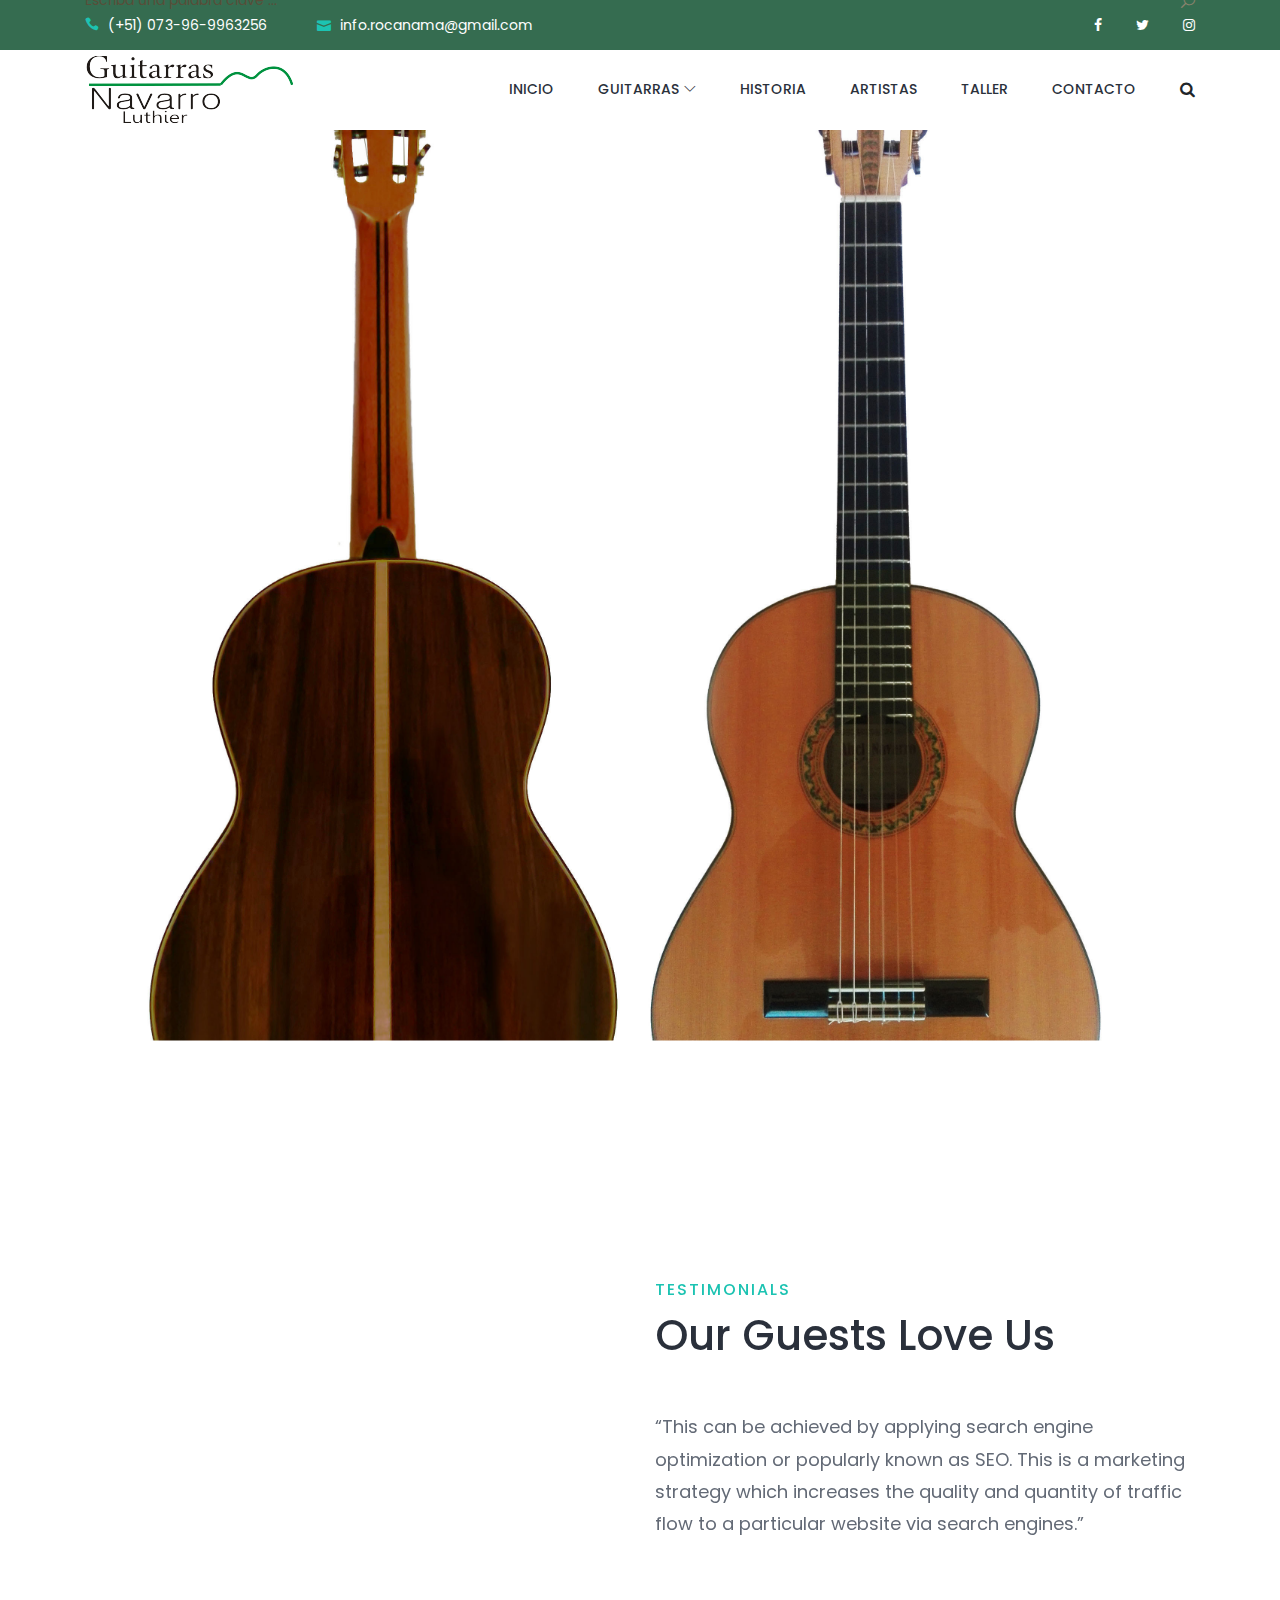
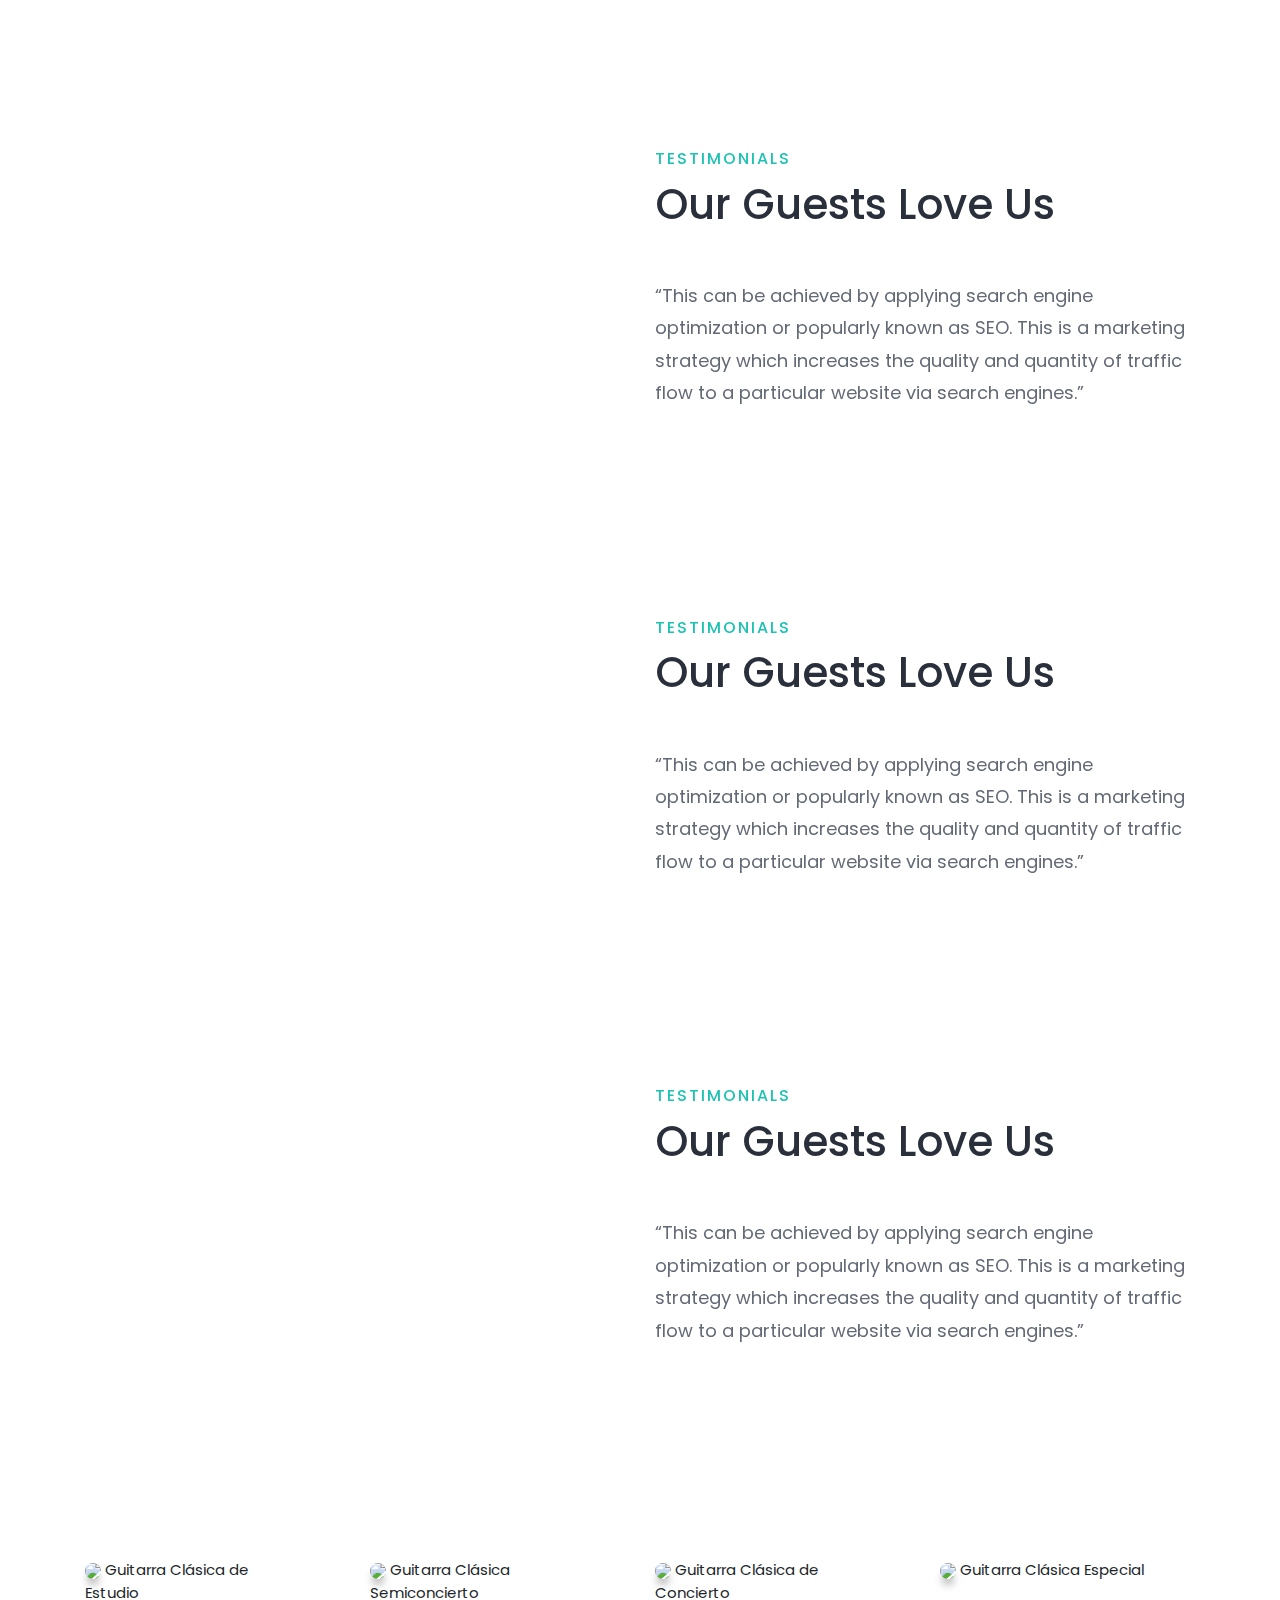
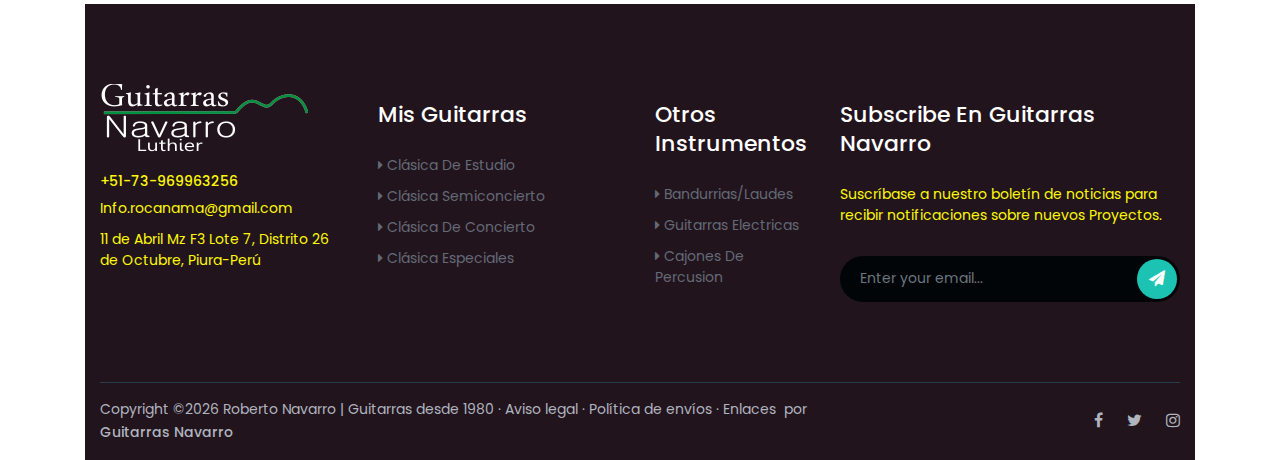
==== GuitarraEspecial.html @ cf9ec0c8 "Add files via upload" ====
<!DOCTYPE html>
<html lang="en">

<head>
    <meta charset="UTF-8">
    <meta name="description" content="">
    <meta http-equiv="X-UA-Compatible" content="IE=edge">
    <meta name="viewport" content="width=device-width, initial-scale=1, shrink-to-fit=no">

    <!-- Title -->
    <title>Guitarras Navarro </title>

    <!-- Favicon -->
    <link rel="icon" href="./img/core-img/logo.png">

    <!-- Stylesheet -->
    <link rel="stylesheet" type="text/css" href="css/font-awesome.css">
    <link rel="stylesheet" href="style.css">

</head>

<body>
    <!-- Preloader -->
    <div id="preloader">
        <div class="loader"></div>
    </div>
    <!-- /Preloader -->

    <!-- Header Area Start -->
    <header class="header-area">
        <!-- Search Form -->
        <div class="search-form d-flex align-items-center">
            <div class="container">
                <form action="index.html" method="get">
                    <input type="search" name="search-form-input" id="searchFormInput" placeholder="Escriba una palabra clave ...">
                    <button type="submit"><i class="icon_search"></i></button>
                </form>
            </div>
        </div>

        <!-- Top Header Area Start -->
        <div class="top-header-area">
            <div class="container">
                <div class="row">

                    <div class="col-6">
                        <div class="top-header-content">
                            <a href="#"><i class="icon_phone"></i> <span>(+51) 073-96-9963256</span></a>
                            <a href="#"><i class="icon_mail"></i> <span>info.rocanama@gmail.com</span></a>
                        </div>
                    </div>

                    <div class="col-6">
                        <div class="top-header-content">
                            <!-- Top Social Area -->
                            <div class="top-social-area ml-auto">
                                <a href="#"><i class="fa fa-facebook" aria-hidden="true"></i></a>
                                <a href="#"><i class="fa fa-twitter" aria-hidden="true"></i></a>
                                <!--<a href="#"><i class="fa fa-tripadvisor" aria-hidden="true"></i></a>-->
                                <a href="#"><i class="fa fa-instagram" aria-hidden="true"></i></a>
                            </div>
                        </div>
                    </div>

                </div>
            </div>
        </div>
        <!-- Top Header Area End -->

        <!-- Main Header Start -->
        <div class="main-header-area">
            <div class="classy-nav-container breakpoint-off">
                <div class="container">
                    <!-- Classy Menu -->
                    <nav class="classy-navbar justify-content-between" id="robertoNav">

                        <!-- Logo -->
                        <a class="nav-brand" href="index.html"><img src="./img/core-img/logo.png" alt=""></a>

                        <!-- Navbar Toggler -->
                        <div class="classy-navbar-toggler">
                            <span class="navbarToggler"><span></span><span></span><span></span></span>
                        </div>

                        <!-- Menu -->
                        <div class="classy-menu">
                            <!-- Menu Close Button -->
                            <div class="classycloseIcon">
                                <div class="cross-wrap"><span class="top"></span><span class="bottom"></span></div>
                            </div>
                            <!-- Nav Start -->
                            <div class="classynav">
                                <ul id="nav">
                                    <!--<li class="active"></li><a href="./index.html">INICIO</a></li>-->
                                    <li><a href="./index.html">INICIO</a></li>
                                    <li><a href="#">GUITARRAS</a>
                                        <ul class="dropdown">
                                            <li><a href="./GuitarrasEstudio.html"> Clásicas de Estudio</a></li>
							                <li><a href="./GuitarraSemiprofesional.html"> Clásicas SemiConcierto</a></li>
                                            <li><a href="./GuitarrasConcierto.html"> Clásicas de Concierto</a></li>
                                            <li><a href="./GuitarraEspecial.html">Guitarras Especiales</a></li>
                                        </ul>
                                    </li>
                                        
                                    <li><a href="./Historia.html">HISTORIA</a></li>

                                    <li><a href="#">ARTISTAS</a> </li>
                                        
                                    <li><a href="./MiTaller.html">TALLER</a>  </li>
                                       
                                    <li><a href="./contacto.html">CONTACTO</a></li>
                                </ul>

                                <!-- Search -->
                                <div class="search-btn ml-4">
                                    <i class="fa fa-search" aria-hidden="true"></i>
                                </div>

                                <!-- Book Now -->
                                <!--<div class="book-now-btn ml-3 ml-lg-5">
                                    <a href="#">Book Now <i class="fa fa-long-arrow-right" aria-hidden="true"></i></a>
                                </div>-->
                            </div>
                            <!-- Nav End -->
                        </div>
                    </nav>
                </div>
            </div>
        </div>
    </header>
    <!-- Header Area End -->

    <!-- Breadcrumb Area Start -->
    <div class="breadcrumb-area bg-img  jarallax" style="background-image: url(img/bg-img/guitarra_especial.jpg);">
        <div class="container h-100">
            <div class="row h-100 align-items-center">
                <div class="col-12">
                    <div class="breadcrumb-content text-center">
                       <!-- <h2 class="page-title">Guitarra Clásica Especial</h2>-->
                        <nav aria-label="breadcrumb">
                            <ol class="breadcrumb justify-content-center">
                                <li class="breadcrumb-item"><a href="index.html">Inicio</a></li>
                                <li class="breadcrumb-item active" aria-current="page">Galeria</li>
                            </ol>
                        </nav>
                    </div>
                </div>
            </div>
        </div>
    </div>
    <!-- Breadcrumb Area End -->

<!--probar esto 1-->
<section class="roberto-testimonials-area section-padding-100-0">
    <div class="container">
        <div class="row align-items-center">
            <div class="col-12 col-md-6">
                <div class="testimonial-thumbnail owl-carousel mb-100">
                    <img src="img/bg-img/guitarra_esp.jpg" alt="">
                   
                </div>
            </div>
            <div class="col-12 col-md-6">
                <!-- Section Heading -->
                <div class="section-heading">
                    <h6>Testimonials</h6>
                    <h2>Our Guests Love Us</h2>
                </div>
                <!-- Testimonial Slide -->
                <div class="testimonial-slides owl-carousel mb-100">

                    <!-- Single Testimonial Slide -->
                    <div class="single-testimonial-slide">
                        <h5>“This can be achieved by applying search engine optimization or popularly known as SEO. This is a marketing strategy which increases the quality and quantity of traffic flow to a particular website via search engines.”</h5>
                        
                    </div>
                </div>
            </div>
       </div>
    </div>
</section>

<!--******fin prueba 1**************-->
<!--probar esto 2-->
<section class="roberto-testimonials-area section-padding-100-0">
    <div class="container">
        <div class="row align-items-center">
            <div class="col-12 col-md-6">
                <div class="testimonial-thumbnail owl-carousel mb-100">
                    <img src="img/bg-img/roseta_prof.jpg" alt="">
                   
                </div>
            </div>
            <div class="col-12 col-md-6">
                <!-- Section Heading -->
                <div class="section-heading">
                    <h6>Testimonials</h6>
                    <h2>Our Guests Love Us</h2>
                </div>
                <!-- Testimonial Slide -->
                <div class="testimonial-slides owl-carousel mb-100">

                    <!-- Single Testimonial Slide -->
                    <div class="single-testimonial-slide">
                        <h5>“This can be achieved by applying search engine optimization or popularly known as SEO. This is a marketing strategy which increases the quality and quantity of traffic flow to a particular website via search engines.”</h5>
                        
                    </div>
                </div>
            </div>
       </div>
    </div>
</section>

<!--***fin prueba2*****************-->
<!--probar esto 3-->
<section class="roberto-testimonials-area section-padding-100-0">
    <div class="container">
        <div class="row align-items-center">
            <div class="col-12 col-md-6">
                <div class="testimonial-thumbnail owl-carousel mb-100">
                    <img src="img/bg-img/cabeza_especial.jpg" alt="">
                   
                </div>
            </div>
            <div class="col-12 col-md-6">
                <!-- Section Heading -->
                <div class="section-heading">
                    <h6>Testimonials</h6>
                    <h2>Our Guests Love Us</h2>
                </div>
                <!-- Testimonial Slide -->
                <div class="testimonial-slides owl-carousel mb-100">

                    <!-- Single Testimonial Slide -->
                    <div class="single-testimonial-slide">
                        <h5>“This can be achieved by applying search engine optimization or popularly known as SEO. This is a marketing strategy which increases the quality and quantity of traffic flow to a particular website via search engines.”</h5>
                        
                    </div>
                </div>
            </div>
       </div>
    </div>
</section>

<!--***fin prueba3*****************-->

<!--probar esto 4-->
<section class="roberto-testimonials-area section-padding-100-0">
    <div class="container">
        <div class="row align-items-center">
            <div class="col-12 col-md-6">
                <div class="testimonial-thumbnail owl-carousel mb-100">
                    <img src="img/bg-img/detalle_especial.jpg" alt="">
                   
                </div>
            </div>
            <div class="col-12 col-md-6">
                <!-- Section Heading -->
                <div class="section-heading">
                    <h6>Testimonials</h6>
                    <h2>Our Guests Love Us</h2>
                </div>
                <!-- Testimonial Slide -->
                <div class="testimonial-slides owl-carousel mb-100">

                    <!-- Single Testimonial Slide -->
                    <div class="single-testimonial-slide">
                        <h5>“This can be achieved by applying search engine optimization or popularly known as SEO. This is a marketing strategy which increases the quality and quantity of traffic flow to a particular website via search engines.”</h5>
                        
                    </div>
                </div>
            </div>
       </div>
    </div>
</section>

<!--***fin prueba4*****************-->

<!--otro aqui-->
<!-- Service Area Start -->
<!--<section class="roberto-service-area section-padding-100-0">-->
    <div class="container">
        <div class="row">
            <div class="col-12">
                <!-- Section Heading -->
                <div class="section-heading text-center wow fadeInUp" data-wow-delay="100ms">
                    <h8>Guitarras Clásicas</h8>
                    
                </div>
            </div>
        </div>
         <!-- Area_galeria -->
      
         <div class="row galeria">
           
            <div class="col s12 m4 13">
                <div class="guitars_categ ">
                    <a href="./GuitarraSemiprofesional.html"><img src="img/bg-img/icono_semiconcierto.jpg" ></a>   
                    <h7 class="titulo">Guitarra Clásica de Estudio</h7>
                </div>
                
            </div>
            
            <div class="col s12 m4 13">
                <div class="guitars_categ ">
                    <a href="./GuitarrasConcierto.html"><img src="img/bg-img/icono_semiconcierto.jpg" ></a>
                    <h7 class="titulo">Guitarra Clásica Semiconcierto</h7>
                </div>
                
            </div>

            <div class="col s12 m4 13">
                <div class="guitars_categ ">
                    <a href="./GuitarraEspecial.html"><img src="img/bg-img/icono_semiconcierto.jpg" ></a>
                    <h7 class="titulo">Guitarra Clásica de Concierto</h7>
                </div>
    
            </div>
            <div class="col s12 m4 13">
                <div class="guitars_categ ">
                    <a href="./room4.html"><img src="img/bg-img/icono_especial.jpg" ></a>
                    <h7 class="titulo">Guitarra Clásica Especial</h7>
                </div>
                  
            </div>
           
        </div>
    <div>
<!--</section>-->
<!-- Service Area End -->


<!------------->


                           

    <!-- Footer Area Start -->
    <footer class="footer-area section-padding-80-0">
        <!-- Main Footer Area -->
        <div class="main-footer-area">
            <div class="container">
                <div class="row align-items-baseline justify-content-between">
                    <!-- Single Footer Widget Area -->
                    <div class="col-12 col-sm-6 col-lg-3">
                        <div class="single-footer-widget mb-80">
                            <!-- Footer Logo -->
                            <a href="#" class="footer-logo"><img src="img/core-img/logo11.png" alt=""></a>

                            <h4>+51-73-969963256</h4>
                            <span>Info.rocanama@gmail.com</span>
                            <span>11 de Abril Mz F3 Lote 7, Distrito 26 de Octubre, Piura-Perú</span>
                        </div>
                    </div>

                    <!-- Single Footer Widget Area -->
                    <div class="col-12 col-sm-6 col-lg-3">
                        <div class="single-footer-widget mb-80">
                            <!-- Widget Title -->
                            <h5 class="widget-title">Mis Guitarras</h5>

                            <!-- Single Blog Area -->
                           <!-- <div class="latest-MiTaller-area">
                                <a href="#"class="post-title">Clásica de Estudio</a>
                                <a href="#" class="post-title">Clásica Semiconcierto</a>
                                <a href="#" class="post-title">Clásica de Concierto</a>
                                <a href="#" class="post-title">Clásica Especiales</a>
                            </div>-->
                            <!-- Footer Nav -->
                            <ul class="footer-nav">
                                <li><a href="#"><i class="fa fa-caret-right" aria-hidden="true"></i> Clásica de Estudio </a></li>
                                <li><a href="#"><i class="fa fa-caret-right" aria-hidden="true"></i> Clásica Semiconcierto </a></li>
                                <li><a href="#"><i class="fa fa-caret-right" aria-hidden="true"></i> Clásica de Concierto</a></li>
                                <li><a href="#"><i class="fa fa-caret-right" aria-hidden="true"></i> Clásica Especiales</a></li>
                                
                            </ul>

                          
                        </div>
                    </div>

                    <!-- Single Footer Widget Area -->
                    <div class="col-12 col-sm-4 col-lg-2">
                        <div class="single-footer-widget mb-80">
                            <!-- Widget Title -->
                            <h5 class="widget-title">Otros Instrumentos</h5>

                            <!-- Footer Nav -->
                            <ul class="footer-nav">
                                <li><a href="#"><i class="fa fa-caret-right" aria-hidden="true"></i> Bandurrias/Laudes</a></li>
                                <li><a href="#"><i class="fa fa-caret-right" aria-hidden="true"></i> Guitarras Electricas </a></li>
                                <li><a href="#"><i class="fa fa-caret-right" aria-hidden="true"></i> Cajones de Percusion</a></li>
                                
                            </ul>
                        </div>
                    </div>
                    
                    <!-- Single Footer Widget Area -->
                    <div class="col-12 col-sm-8 col-lg-4">
                        <div class="single-footer-widget mb-80">
                            <!-- Widget Title -->
                            <h5 class="widget-title">Subscribe en Guitarras Navarro</h5>
                            <span>
                                Suscríbase a nuestro boletín de noticias para recibir notificaciones sobre nuevos Proyectos.</span>

                            <!-- Newsletter Form -->
                            <form action="index.html" class="nl-form">
                                <input type="email" class="form-control" placeholder="Enter your email...">
                                <button type="submit"><i class="fa fa-paper-plane" aria-hidden="true"></i></button>
                            </form>
                        </div>
                    </div>
                </div>
            </div>
        </div>

        <!-- Copywrite Area -->
        <div class="container">
            <div class="copywrite-content">
                <div class="row align-items-center">
                    <div class="col-12 col-md-8">
                        <!-- Copywrite Text -->
                        <div class="copywrite-text">
                            <p><!-- Link back to Colorlib can't be removed. Template is licensed under CC BY 3.0. -->
Copyright &copy;<script>document.write(new Date().getFullYear());</script> Roberto Navarro | Guitarras desde 1980 · Aviso legal · Política de envíos · Enlaces <i class="fa fa-heart-nada" aria-hidden="true"></i> por <a href="" target="_blank">Guitarras Navarro</a>
<!-- Link back to Colorlib can't be removed. Template is licensed under CC BY 3.0. --></p>
                        </div>
                    </div>
                    <div class="col-12 col-md-4">
                        <!-- Social Info -->
                        <div class="social-info">
                            <a href="#"><i class="fa fa-facebook" aria-hidden="true"></i></a>
                            <a href="#"><i class="fa fa-twitter" aria-hidden="true"></i></a>
                            <a href="#"><i class="fa fa-instagram" aria-hidden="true"></i></a>
                           <!-- <a href="#"><i class="fa fa-linkedin" aria-hidden="true"></i></a>-->
                        </div>
                    </div>
                </div>
            </div>
        </div>
    </footer>
    <!-- Footer Area End -->

    

    <!-- **** All JS Files ***** -->
    <!-- jQuery 2.2.4 -->
    <script src="js/jquery.min.js"></script>
    <!-- Popper -->
    <script src="js/popper.min.js"></script>
    <!-- Bootstrap -->
    <script src="js/bootstrap.min.js"></script>
    <!-- All Plugins -->
    <script src="js/roberto.bundle.js"></script>
    <!-- Active -->
    <script src="js/default-assets/active.js"></script>

</body>

</html>
---- style.css ----
/* ------------------------------------------
[Master Stylesheet]

Template Name: Roberto - Hotel & Resort HTML Template
Template Author: Colorlib
Template Author URL: http://colorlib.com
Version: 1.0.0
Last Update: Feb 9, 2019
---------------------------------------------

---------------------------------------------
[Tables of CSS Content]

+ body

- 01.0 Reboot Area CSS
- 02.0 Spacing Area CSS
- 03.0 Preloader Area CSS
- 04.0 Heading Area CSS
- 05.0 Backtotop Area CSS
- 06.0 Buttons Area CSS
- 07.0 Header Area CSS
- 08.0 Hero Area CSS
- 09.0 Footer Area CSS
- 10.0 Partner Area CSS
- 11.0 Project Area CSS
- 12.0 CTA Area CSS
- 13.0 Testimonial Area CSS
- 14.0 Room Area CSS
- 15.0 About Area CSS
- 16.0 Contact Area CSS
- 17.0 Widget Area CSS
- 18.0 Breadcrumb Area CSS
- 19.0 Blog Area CSS
--------------------------------------------- */
/* Import Fonts & All CSS */
@import url("https://fonts.googleapis.com/css?family=Poppins:100,200,300,400,500,600,700");
@import url(css/bootstrap.min.css);
@import url(css/animate.css);
@import url(css/default-assets/classy-nav.css);
@import url(css/owl.carousel.min.css);
@import url(css/magnific-popup.css);
@import url(css/nice-select.css);
@import url(css/font-awesome.min.css);
@import url(css/style.css);
@import url(css/bootstrap-datepicker.min.css);
@import url(css/jquery-ui.min.css);
/* :: 01.0 Reboot Area CSS */
* {
  margin: 0;
  padding: 0; }

body {
  font-family: "Poppins", sans-serif;
  font-weight: 400;
  font-size: 16px;
  position: relative;
  z-index: auto; }

h1,
h2,
h3,
h4,
h5,
h6 {
  font-family: "Poppins", sans-serif;
  color: #2a303b;
  line-height: 1.3;
  font-weight: 500; }

a,
a:active,
a:focus,
a:hover {
  color: #2a303b;
  text-decoration: none;
  -webkit-transition-duration: 500ms;
  -o-transition-duration: 500ms;
  transition-duration: 500ms;
  outline: none;
  font-weight: 500; }

li {
  list-style: none; }

p {
  line-height: 1.7;
  color: #636a76;
  font-size: 16px;
  font-weight: 400; }

img {
  max-width: 100%;
  height: auto; }

/*esta clase guitars_cat la agregue*/
.guitars_categ  {
width: 220px;
height: auto;
font-size: 15px;
}
.section-heading h8 {
  font-size: 36px; 
}

@media only screen and (max-width: 767px) {
  .guitars_categ {
    width: 180px;
    height: auto;
    font-size: 13px;
   } 
  }
  @media only screen and (max-width: 600px) {
    .guitars_categ {
      width: 100px;
      height: auto;
      font-size: 11px; 
    } 
    }
    @media only screen and (max-width: 540px) {
      .guitars_categ {
        width: 70px;
        height: auto;
        font-size: 8px;} 
      }

      @media only screen and (min-width: 992px) and (max-width: 1199px) {
        .section-heading h8 {
          font-size: 36px; 
        }
         }
      @media only screen and (min-width: 768px) and (max-width: 991px) {
        .section-heading h8 {
          font-size: 30px; } }
      @media only screen and (max-width: 767px) {
        .section-heading h8 {
          font-size: 24px; } }
      @media only screen and (max-width: 320px) {
            .section-heading h8 {
              font-size: 14px; } }
     
ul {
  margin: 0;
  padding: 0; }
  ul li {
    margin: 0;
    padding: 0; }

.bg-overlay {
  position: relative;
  width: 100%;
  z-index: 1; }
  .bg-overlay::after {
    position: absolute;
    content: "";
    height: 100%;
    width: 100%;
    top: 0;
    left: 0;
    z-index: -1;
    background-color: rgba(18, 20, 22, 0.753); }

    
.bg-img {
  background-position: center center !important;
  background-size: cover !important;
  background-repeat: no-repeat !important; }

.jarallax {
  position: relative;
  z-index: 0; }
  .jarallax > .jarallax-img {
    position: absolute;
    object-fit: cover;
    font-family: 'object-fit: cover';
    top: 0;
    left: 0;
    width: 100%;
    height: 100%;
    z-index: -1; }

.mfp-image-holder .mfp-close,
.mfp-iframe-holder .mfp-close {
  color: #ffffff;
  right: 20px;
  text-align: center;
  padding-right: 0;
  width: 100%;
  position: fixed;
  top: 20px;
  width: 30px;
  background: #1cc3b2;
  height: 30px;
  line-height: 30px; }

button.mfp-close,
button.mfp-arrow {
  background: #1cc3b2; }

.mfp-bottom-bar {
  display: none !important; }

.mfp-bg {
  background-color: #000000; }

.bg-transparent {
  background-color: transparent !important; }

.bg-gray {
  background-color: #e8f1f8 !important; }

textarea:focus,
input:focus {
  outline: none; }

.border {
  border-color: #ebebeb; }

.mfp-arrow-left::after {
  border-right-color: transparent; }

.mfp-arrow-left::before {
  border-right-color: #ffffff; }

.mfp-arrow-right::after {
  border-left-color: transparent; }

.mfp-arrow-right::before {
  border-left-color: #ffffff; }

/* :: 02.0 Spacing Area CSS */
.mt-15 {
  margin-top: 15px; }

.mt-30 {
  margin-top: 30px; }

.mt-40 {
  margin-top: 40px; }

.mt-50 {
  margin-top: 50px; }

.mt-70 {
  margin-top: 70px; }

.mt-80 {
  margin-top: 80px; }

.mt-100 {
  margin-top: 100px; }

.mt-150 {
  margin-top: 150px; }

.mr-15 {
  margin-right: 15px; }

.mr-30 {
  margin-right: 30px; }

.mr-50 {
  margin-right: 50px; }

.mr-100 {
  margin-right: 100px; }

.mb-15 {
  margin-bottom: 15px; }

.mb-30 {
  margin-bottom: 30px; }

.mb-40 {
  margin-bottom: 40px; }

.mb-50 {
  margin-bottom: 50px; }

.mb-60 {
  margin-bottom: 60px; }

.mb-70 {
  margin-bottom: 70px; }

.mb-80 {
  margin-bottom: 80px; }

.mb-100 {
  margin-bottom: 100px; }

.ml-15 {
  margin-left: 15px; }

.ml-30 {
  margin-left: 30px; }

.ml-50 {
  margin-left: 50px; }

.ml-100 {
  margin-left: 100px; }

.pt-50 {
  padding-top: 50px !important; }

.section-padding-80 {
  padding-top: 80px;
  padding-bottom: 80px; }

.section-padding-0-80 {
  padding-top: 0;
  padding-bottom: 80px; }

.section-padding-80-0 {
  padding-top: 80px;
  padding-bottom: 0; }

.section-padding-100 {
  padding-top: 100px;
  padding-bottom: 100px; }

.section-padding-0-100 {
  padding-top: 0;
  padding-bottom: 100px; }

.section-padding-100-0 {
  padding-top: 100px;
  padding-bottom: 0; }

/* :: 3.0 Preloader Area CSS */
#preloader {
  position: fixed;
  width: 100%;
  height: 100%;
  z-index: 9999999;
  top: 0;
  left: 0;
  background-color: #13312e;
  display: -webkit-box;
  display: -ms-flexbox;
  display: flex;
  -webkit-box-align: center;
  -ms-flex-align: center;
  align-items: center;
  -webkit-box-pack: center;
  -ms-flex-pack: center;
  justify-content: center;
  overflow: hidden; }

.loader,
.loader:before,
.loader:after {
  border-radius: 50%;
  width: 2.5em;
  height: 2.5em;
  -webkit-animation-fill-mode: both;
  animation-fill-mode: both;
  -webkit-animation: load7 1.8s infinite ease-in-out;
  animation: load7 1.8s infinite ease-in-out; }

.loader {
  color: #ffffff;
  font-size: 6px;
  position: relative;
  -webkit-transform: translateZ(0);
  -ms-transform: translateZ(0);
  transform: translateZ(0);
  -webkit-animation-delay: -0.16s;
  animation-delay: -0.16s; }

.loader:before,
.loader:after {
  content: '';
  position: absolute;
  top: 0; }

.loader:before {
  left: -3.5em;
  -webkit-animation-delay: -0.32s;
  animation-delay: -0.32s; }

.loader:after {
  left: 3.5em; }

@-webkit-keyframes load7 {
  0%,
    80%,
    100% {
    box-shadow: 0 2.5em 0 -1.3em; }
  40% {
    box-shadow: 0 2.5em 0 0; } }
@keyframes load7 {
  0%,
    80%,
    100% {
    box-shadow: 0 2.5em 0 -1.3em; }
  40% {
    box-shadow: 0 2.5em 0 0; } }
/* :: 4.0 Heading Area CSS */
.section-heading {
  position: relative;
  z-index: 1;
  margin-bottom: 50px; }
  .section-heading h6 {
    text-transform: uppercase;
    color: #1cc3b2;
    letter-spacing: 2px;
    display: block;
    margin-bottom: 10px; }
  .section-heading h2 {
    font-size: 42px;
    text-transform: capitalize;
    margin-bottom: 0;
    display: block;
    line-height: 1.2; }
    @media only screen and (min-width: 992px) and (max-width: 1199px) {
      .section-heading h2 {
        font-size: 36px; } }
    @media only screen and (min-width: 768px) and (max-width: 991px) {
      .section-heading h2 {
        font-size: 30px; } }
    @media only screen and (max-width: 767px) {
      .section-heading h2 {
        font-size: 24px; } }
    @media only screen and (max-width: 320px) {
          .section-heading h2 {
            font-size: 14px; } }
          
  .section-heading.white h6,
  .section-heading.white h2 {
    color: #ffffff; }

/* :: 5.0 Backtotop Area CSS */
#scrollUp {
  position: fixed;
  right: 40px;
  font-size: 20px;
  line-height: 40px;
  width: 40px;
  height: 40px;
  bottom: 40px;
  background-color: #1cc3b2;
  color: #ffffff;
  text-align: center;
  -webkit-transition-duration: 500ms;
  -o-transition-duration: 500ms;
  transition-duration: 500ms;
  border-radius: 50%;
  -webkit-box-shadow: 0 2px 40px 8px rgba(15, 15, 15, 0.15);
  box-shadow: 0 2px 40px 8px rgba(15, 15, 15, 0.15);
  z-index: 15962536; }
  @media only screen and (max-width: 767px) {
    #scrollUp {
      right: 20px;
      bottom: 20px; } }
  #scrollUp:focus, #scrollUp:hover {
    background-color: #000000;
    color: #ffffff; }

/* :: 6.0 Buttons Area CSS */
.btn:focus {
  box-shadow: none; }

.roberto-btn {
  position: relative;
  z-index: 1;
  min-width: 150px;
  height: 46px;
  line-height: 46px;
  font-size: 16px;
  font-weight: 500;
  display: inline-block;
  padding: 0 40px;
  text-align: center;
  text-transform: capitalize;
  background-color: #1cc3b2;
  color: #ffffff;
  border: none;
  border-radius: 2px;
  -webkit-transition-duration: 500ms;
  -o-transition-duration: 500ms;
  transition-duration: 500ms; }
/*agregue de este codigo */
  @media only screen and (max-width: 647px) {
    .roberto-btn  {
      font-size: 13px;
      padding: 5px,10px;
      line-height:24px;

      position: center;
       } }
       @media only screen and (max-width: 447px) {
        .roberto-btn  {
          font-size: 10px;
          padding: 5px,10px;
          line-height:24px;
    
          position: center;
           } }

  .roberto-btn:focus, .roberto-btn:hover {
    font-weight: 500;
    -webkit-box-shadow: 0 2px 40px 8px rgba(15, 15, 15, 0.15);
    box-shadow: 0 2px 40px 8px rgba(15, 15, 15, 0.15);
    background-color: #ffffff;
    color: #1cc3b2; }
  .roberto-btn.btn-2 {
    min-width: 180px;
    height: 50px;
    line-height: 46px;
    border: 2px solid #1cc3b2;
    background-color: transparent;
    color: #ffffff; }
    .roberto-btn.btn-2:focus, .roberto-btn.btn-2:hover {
      color: #ffffff;
      background-color: #1cc3b2; }

.continue-btn {
  padding: 0;
  line-height: 1;
  color: #afb4bf;
  font-size: 16px;
  text-transform: capitalize;
  text-decoration: underline;
  font-weight: 500; }
  .continue-btn:focus, .continue-btn:hover {
    text-decoration: underline;
    color: #000000; }

/* :: 7.0 Header Area CSS */
.header-area {
  position: relative;
  z-index: 100;
  width: 100%;
  -webkit-transition-duration: 500ms;
  -o-transition-duration: 500ms;
  transition-duration: 500ms;
  background-color: #1cc3b2; }
  .header-area .search-form {
    -webkit-transition-duration: 350ms;
    -o-transition-duration: 350ms;
    transition-duration: 350ms;
    transition-timing-function: ease-in;
    position: relative;
    z-index: 1;
    width: 100%;
    height: 0;
    background-color: #ffffff; }
    .header-area .search-form.search-form-active {
      height: 80px;
      z-index: 99999999; }
    .header-area .search-form form {
      position: relative;
      z-index: 1; }
      .header-area .search-form form input {
        background-color: transparent;
        width: 100%;
        height: 60px;
        border: none;
        font-size: 14px;
        color: #ffffff; }
      .header-area .search-form form button {
        position: absolute;
        width: 60px;
        height: 60px;
        top: 0;
        right: 0;
        z-index: 10;
        border: none;
        background-color: transparent;
        cursor: pointer;
        font-size: 18px;
        color: #ffffff;
        text-align: right; }
        .header-area .search-form form button:focus {
          outline: none; }

.top-header-area {
  position: relative;
  z-index: 1;
  width: 100%;
  height: 50px;
  background-color: #4635149d; }/*verde militar*/
  .top-header-area .top-header-content {
    display: -webkit-box;
    display: -ms-flexbox;
    display: flex;
    -webkit-box-align: center;
    -ms-flex-align: center;
    align-items: center; }
    .top-header-area .top-header-content > a {
      color: #ffffff;
      font-size: 14px;
      font-weight: 400;
      line-height: 50px;
      display: inline-block;
      margin-right: 50px; }
      .top-header-area .top-header-content > a:last-child {
        margin-right: 0; }
      .top-header-area .top-header-content > a i {
        padding-right: 5px;
        color: #1cc3b2; }
      @media only screen and (min-width: 768px) and (max-width: 991px) {
        .top-header-area .top-header-content > a {
          margin-right: 30px; } }
      @media only screen and (max-width: 767px) {
        .top-header-area .top-header-content > a {
          margin-right: 15px; } }
      @media only screen and (min-width: 768px) and (max-width: 991px) {
        .top-header-area .top-header-content > a span {
          display: none; } }
      @media only screen and (max-width: 767px) {
        .top-header-area .top-header-content > a span {
          display: none; } }
      .top-header-area .top-header-content > a:hover, .top-header-area .top-header-content > a:focus {
        color: #afb4bf; }
    .top-header-area .top-header-content .top-social-area a {
      display: inline-block;
      margin-right: 30px;
      color: #ffffff;
      line-height: 50px;
      font-size: 14px; }
      .top-header-area .top-header-content .top-social-area a:last-child {
        margin-right: 0; }
      @media only screen and (max-width: 767px) {
        .top-header-area .top-header-content .top-social-area a {
          margin-right: 15px; } }
      .top-header-area .top-header-content .top-social-area a:hover, .top-header-area .top-header-content .top-social-area a:focus {
        color: #1cc3b2; }

.classy-nav-container {
  background-color: transparent;
  padding: 0; }
  .classy-nav-container .classy-navbar {
    -webkit-transition-duration: 500ms;
    -o-transition-duration: 500ms;
    transition-duration: 500ms;
    height: 80px;
    padding: 0; }
    @media only screen and (min-width: 768px) and (max-width: 991px) {
      .classy-nav-container .classy-navbar {
        height: 70px; } }
    @media only screen and (max-width: 767px) {
      .classy-nav-container .classy-navbar {
        height: 70px; } }
    @media only screen and (max-width: 528px) {
          .classy-nav-container .classy-navbar .nav-brand {
            max-width: 130px;
            margin-right: 15px; } }
    
    @media only screen and (max-width: 320px) {
      .classy-nav-container .classy-navbar .nav-brand {
        max-width: 90px;
        margin-right: 15px; } }
    .classy-nav-container .classy-navbar .classynav ul li a {
      font-size: 14px;
      text-transform: capitalize;
      color: #2a303b;
      font-weight: 500;
      padding: 0 20px; }
      @media only screen and (min-width: 992px) and (max-width: 1199px) {
        .classy-nav-container .classy-navbar .classynav ul li a {
          font-size: 14px;
          padding: 0 10px; } }
      @media only screen and (min-width: 768px) and (max-width: 991px) {
        .classy-nav-container .classy-navbar .classynav ul li a {
          font-size: 14px;
          color: #2a303b; }
          .classy-nav-container .classy-navbar .classynav ul li a:hover, .classy-nav-container .classy-navbar .classynav ul li a:focus {
            color: #1cc3b2; } }
      @media only screen and (max-width: 767px) {
        .classy-nav-container .classy-navbar .classynav ul li a {
          font-size: 14px;
          color: #2a303b; }
          .classy-nav-container .classy-navbar .classynav ul li a:hover, .classy-nav-container .classy-navbar .classynav ul li a:focus {
            color: #1cc3b2; } }
      .classy-nav-container .classy-navbar .classynav ul li a:focus, .classy-nav-container .classy-navbar .classynav ul li a:hover {
        color: #215525;
        font-weight: 500; }
    .classy-nav-container .classy-navbar .classynav ul li.cn-dropdown-item ul li a, .classy-nav-container .classy-navbar .classynav ul li.megamenu-item ul li a {
      font-size: 14px;
      text-transform: capitalize;
      height: 42px;
      line-height: 42px;
      padding: 0 20px;
      color: #2a303b; }
      .classy-nav-container .classy-navbar .classynav ul li.cn-dropdown-item ul li a:focus, .classy-nav-container .classy-navbar .classynav ul li.cn-dropdown-item ul li a:hover, .classy-nav-container .classy-navbar .classynav ul li.megamenu-item ul li a:focus, .classy-nav-container .classy-navbar .classynav ul li.megamenu-item ul li a:hover {
        color: #215525; }
      
.classynav ul li.active a {
  position: relative;
  z-index: 1; }
  .classynav ul li.active a::before {
    width: 80%;
    height: 2px;
    background-color: #ffffff;
    position: absolute;
    bottom: 0;
    left: 10%;
    z-index: 1;
    content: ''; }
    @media only screen and (min-width: 768px) and (max-width: 991px) {
      .classynav ul li.active a::before {
        display: none; } }
    @media only screen and (max-width: 767px) {
      .classynav ul li.active a::before {
        display: none; } }

.classynav ul li.has-down > a::after,
.classynav ul li.has-down.active > a::after,
.classynav ul li.megamenu-item > a::after {
  color: #2a303b; }

.breakpoint-off .classynav ul li .dropdown,
.breakpoint-off .classynav ul li .megamenu {
  width: 210px;
  -webkit-box-shadow: 0 2px 40px 8px rgba(15, 15, 15, 0.15);
  box-shadow: 0 2px 40px 8px rgba(15, 15, 15, 0.15);
  border-radius: 6px; }

.breakpoint-off .classynav ul li .megamenu {
  width: 100%; }

.classy-navbar-toggler .navbarToggler span {
  background-color: #2a303b; }

.main-header-area {
  position: relative;
  z-index: 1;
  background-color: #ffffff; }
  .main-header-area .book-now-btn a {
    padding: 0 30px;
    background-color: #1cc3b2;
    height: 80px;
    line-height: 80px;
    text-align: center;
    color: #ffffff;
    font-size: 16px; }
    .main-header-area .book-now-btn a i {
      padding-left: 5px; }
    @media only screen and (min-width: 768px) and (max-width: 991px) {
      .main-header-area .book-now-btn a {
        height: 50px;
        line-height: 50px;
        border-radius: 30px; } }
    @media only screen and (max-width: 767px) {
      .main-header-area .book-now-btn a {
        height: 50px;
        line-height: 50px;
        border-radius: 30px; } }
    .main-header-area .book-now-btn a:hover, .main-header-area .book-now-btn a:focus {
      background-color: #2a303b;
      color: #ffffff; }
  .main-header-area .search-btn {
    cursor: pointer;
    -webkit-transition-duration: 500ms;
    -o-transition-duration: 500ms;
    transition-duration: 500ms; }
    @media only screen and (min-width: 768px) and (max-width: 991px) {
      .main-header-area .search-btn {
        padding: 30px 0; } }
    @media only screen and (max-width: 767px) {
      .main-header-area .search-btn {
        padding: 30px 0; } }
    .main-header-area .search-btn:hover, .main-header-area .search-btn:focus {
      color: #1cc3b2; }

/* :: 8.0 Hero Area CSS */
.welcome-area {
  position: relative;
  z-index: 1; }

.welcome-slides {
  position: relative;
  z-index: 1;
  overflow: hidden; }
  .welcome-slides .owl-prev,
  .welcome-slides .owl-next {
    -webkit-transition-duration: 500ms;
    -o-transition-duration: 500ms;
    transition-duration: 500ms;
    width: 80px;
    height: 80px;
    border-radius: 50%;
    background-color: #1cc3b2;
    text-indent: -50000em;
    position: absolute;
    top: 50%;
    left: 30px;
    margin-top: -40px;
    z-index: 10;
    background-position: center center !important;
    background-size: cover !important;
    opacity: 0;
    visibility: hidden; }
    @media only screen and (max-width: 767px) {
      .welcome-slides .owl-prev,
      .welcome-slides .owl-next {
        width: 40px;
        left: 20px;
        height: 40px; } }
  .welcome-slides .owl-next {
    left: auto;
    right: 30px; }
    @media only screen and (max-width: 767px) {
      .welcome-slides .owl-next {
        right: 20px; } }
  .welcome-slides:hover .owl-prev,
  .welcome-slides:hover .owl-next, .welcome-slides:focus .owl-prev,
  .welcome-slides:focus .owl-next {
    opacity: 1;
    visibility: visible; }

.single-welcome-slide {
  position: relative;
  z-index: 2;
  width: 100%;
  height: 770px;
  background-color: #1cc3b2; }
  @media only screen and (min-width: 992px) and (max-width: 1199px) {
    .single-welcome-slide {
      height: 600px; } }
  @media only screen and (min-width: 768px) and (max-width: 991px) {
    .single-welcome-slide {
      height: 500px; } }
    
  @media only screen and (max-width: 767px) {
    .single-welcome-slide {
      height: 400px; } }
  .single-welcome-slide .welcome-text {
    position: relative;
    z-index: 1; }
    .single-welcome-slide .welcome-text h6 {
      text-transform: uppercase;
      letter-spacing: 2px;
      color: #ffffff;
      margin-bottom: 30px; }
    .single-welcome-slide .welcome-text h2 {
      font-size:50px;
      display: block;
      margin-bottom: 30px;
      color: #ffffff; }
      @media only screen and (min-width: 992px) and (max-width: 1199px) {
        .single-welcome-slide .welcome-text h2 {
          font-size: 48px; } }
      @media only screen and (min-width: 768px) and (max-width: 991px) {
        .single-welcome-slide .welcome-text h2 {
          font-size: 42px; } }
      /*añadi este codigo*/
      @media only screen and (min-width: 245px) and (max-width: 767px) {
        .single-welcome-slide .welcome-text h2 {
          font-size: 16px; } }

      /**************************/
      @media only screen and (max-width: 244px) {
        .single-welcome-slide .welcome-text h2 {
          font-size: 13px; } }

/* :: 9.0 Footer Area CSS */
.footer-area {
  position: relative;
  z-index: 1;
  background-color: #22141d; }


/*este codigo se agrego galeria*/
.galeria img{
  box-shadow:0 8px 10px -4px rgba(0, 0, 0, .6) ;
  border-radius: 15px;
}

/******************************/

.single-footer-widget {
  position: relative;
  z-index: 1; }
  .single-footer-widget .widget-title {
    font-size: 22px;
    color: #ffffff;
    margin-bottom: 25px;
    display: block;
    text-transform: capitalize; }
    @media only screen and (min-width: 992px) and (max-width: 1199px) {
      .single-footer-widget .widget-title {
        font-size: 18px; } }
    @media only screen and (max-width: 767px) {
      .single-footer-widget .widget-title {
        font-size: 18px; } }
  .single-footer-widget .latest-MiTaller-area {
    position: relative;
    z-index: 1;
    margin-bottom: 25px; }
    .single-footer-widget .latest-MiTaller-area:last-child {
      margin-bottom: 0; }
    .single-footer-widget .latest-MiTaller-area .post-title {
      font-size: 16px;
      display: block;
      margin-bottom: 5px;
      color: #ffffff;
      font-weight: 400; }
      .single-footer-widget .latest-MiTaller-area .post-title:focus, .single-footer-widget .latest-MiTaller-area .post-title:hover {
        color: #1cc3b2; }
  .single-footer-widget .footer-nav {
    position: relative;
    z-index: 1; }
    .single-footer-widget .footer-nav li a {
      display: block;
      margin-bottom: 10px;
      color: #636a76;
      font-size: 14px;
      font-weight: 400;
      text-transform: capitalize; }
      .single-footer-widget .footer-nav li a:focus, .single-footer-widget .footer-nav li a:hover {
        color: #ffffff; }
    .single-footer-widget .footer-nav li:last-child a {
      margin-bottom: 0; }
  .single-footer-widget .nl-form {
    position: relative;
    z-index: 1;
    margin-top: 30px; }
    .single-footer-widget .nl-form input {
      width: 100%;
      height: 46px;
      background-color: #010508;
      border-radius: 30px;
      border: none;
      padding: 0 20px;
      color: #ffffff;
      font-size: 14px; }
      .single-footer-widget .nl-form input:focus {
        box-shadow: none; }
    .single-footer-widget .nl-form button {
      position: absolute;
      width: 40px;
      height: 40px;
      border-radius: 50%;
      border: none;
      top: 3px;
      right: 3px;
      color: #ffffff;
      background-color: #1cc3b2;
      cursor: pointer;
      -webkit-transition-duration: 500ms;
      -o-transition-duration: 500ms;
      transition-duration: 500ms; }
      .single-footer-widget .nl-form button:focus, .single-footer-widget .nl-form button:hover {
        background-color: #2a303b; }
  .single-footer-widget .footer-logo {
    display: block;
    margin-bottom: 20px; }
  .single-footer-widget p {
    color: #bfafb6; }
  .single-footer-widget h4 {
    color: #fdf905; /*cambie elcolor*/
    font-size: 14px; 
  }
  .single-footer-widget span {
    color: #fdf905;/*cambie elcolor*/
    font-size: 14px;
    display: block;
    margin-bottom: 10px; }
    .single-footer-widget span:last-child {
      margin-bottom: 0; }

/*agregue este codigo parareducir ellogo delfooter*/
@media only screen and (max-width: 528px) {
.single-footer-widget .footer-logo {
  max-width: 130px;
  margin-right: 15px; } }
  @media only screen and (max-width: 320px) {
    .single-footer-widget .footer-logo {
      max-width: 90px;
      margin-right: 15px; } }

  @media only screen and (max-width: 530px) {
    .single-footer-widget h4 {
      font-size: 18px; } }
      @media only screen and (max-width: 410px) {
        .single-footer-widget h4 {
          font-size: 15px; } }
      
    /*000000000000000000000000000000*/
  
  .copywrite-text {
  position: relative;
  z-index: 1; }
  @media only screen and (max-width: 767px) {
    .copywrite-text {
      margin-bottom: 15px;
      text-align: center; } }
  .copywrite-text p {
    font-size: 14px;
    color: #afb4bf;
    margin-bottom: 0; }
    @media only screen and (max-width: 767px) {
      .copywrite-text p {
        font-size: 12px; } }
    .copywrite-text p a {
      color: #afb4bf;
      font-size: 14px; }
      @media only screen and (max-width: 767px) {
        .copywrite-text p a {
          font-size: 12px; } }
      .copywrite-text p a:focus, .copywrite-text p a:hover {
        color: #ffffff; }

.copywrite-content {
  position: relative;
  z-index: 1;
  padding: 15px 0;
  border-top: 1px solid #273d4b; }
  .copywrite-content .social-info {
    text-align: right; }
    @media only screen and (max-width: 767px) {
      .copywrite-content .social-info {
        text-align: center; } }
    .copywrite-content .social-info a {
      display: inline-block;
      color: #afb4bf;
      padding-left: 20px; }
      .copywrite-content .social-info a:focus, .copywrite-content .social-info a:hover {
        color: #ffffff; }

/* :: 10.0 Partner Area CSS */
.partner-logo-content {
  position: relative;
  z-index: 1;
  padding-top: 40px;
  padding-bottom: 40px; }
  .partner-logo-content a {
    display: inline-block; }
    .partner-logo-content a img {
      max-height: 50px; }
      @media only screen and (max-width: 767px) {
        .partner-logo-content a img {
          max-height: 30px; } }

/* :: 11.0 Project Area CSS */
.single-project-slide {
  position: relative;
  z-index: 1;
  height: 800px;
  overflow: hidden;
  border-right: 1px solid rgba(255, 255, 255, 0.2);
  border-left: 1px solid rgba(255, 255, 255, 0.2); }
  
  
  @media only screen and (min-width: 992px) and (max-width: 1199px) {
    .single-project-slide {
      height: 700px; } }
  
  @media only screen and (min-width: 768px) and (max-width: 991px) {
    .single-project-slide {
      height: 650px; } }
  @media only screen and (min-width: 520px) and (max-width: 767px) {
    .single-project-slide {
      height: 450px; } } 
      @media only screen and (max-width: 519px) {
        .single-project-slide {
          height: 350px; }  }

  .single-project-slide .project-content {
    position: absolute;
    width: 100%;
    height: 100px;
    bottom: 0;
    left: 0;
    z-index: 10;
    background-color:#22141dd7;/*color guinda bajo*/
    padding: 0 30px;
    display: -webkit-box;
    display: -ms-flexbox;
    display: flex;
    -webkit-box-align: center;
    -ms-flex-align: center;
    align-items: center; }

    .single-project-slide .project-content .text h6 {
      margin-left: 8.8rem;
      color: #ffffff; }
      
    .single-project-slide .project-content .text h5 {
      color: #ffffff;
      margin-left: 8rem;
      margin-bottom: 0; }

  /*agregue este otro codigo*/
  @media only screen and (min-width: 1000px) and (max-width: 1124px) {
    .single-project-slide .project-content {
    height: 90px; } }
  @media only screen and (min-width: 770px) and (max-width: 999px) {
    .single-project-slide .project-content {
    height: 80px; } }
  @media only screen and (min-width: 525px) and (max-width: 769px) {
    .single-project-slide .project-content {
    height: 60px; } }
    @media only screen and (min-width: 350px) and (max-width: 524px) {
      .single-project-slide .project-content {
      height: 50px; } }
  @media only screen and (max-width: 349px) {
    .single-project-slide .project-content {
    
    height: 40px; } }

    @media only screen and (max-width: 530px) {
    .single-project-slide .project-content .text h6 {
      font-size: 13px; }}
      
      @media only screen and (max-width: 530px) {
    .single-project-slide .project-content .text h5 {
      text-align: center;
      font-size: 11px; }}

  /************************/
  .single-project-slide .hover-effects {
    position: absolute;
    width: 100%;
    bottom: 0;
    left: 0;
    background-color: #1cc3b2;
    z-index: 100;
    -webkit-transform: translateY(100%);
    -ms-transform: translateY(100%);
    transform: translateY(100%);
    opacity: 0;
    visibility: hidden;
    -webkit-transition-duration: 800ms;
    -o-transition-duration: 800ms;
    transition-duration: 800ms; }
    .single-project-slide .hover-effects .text {
      padding: 30px; }
      .single-project-slide .hover-effects .text h6 {
        color: #ffffff; }
      .single-project-slide .hover-effects .text h5 {
        color: #ffffff;
        margin-bottom: 10px; }
      .single-project-slide .hover-effects .text p {
        margin-bottom: 0;
        color: #ffffff; }
    .single-project-slide .hover-effects .project-btn {
      font-size: 16px;
      padding: 0 30px;
      display: block;
      background-color: #0e2737;
      border-radius: 0;
      color: #ffffff;
      text-align: left;
      font-weight: 500;
      height: 100px;
      width: 100%;
      line-height: 100px; }
  .single-project-slide.active .hover-effects {
    -webkit-transform: translateY(0%);
    -ms-transform: translateY(0%);
    transform: translateY(0%);
    opacity: 1;
    visibility: visible; }

/* :: 12.0 CTA CSS */
.roberto-cta-area {
  position: relative;
  z-index: 1; }
  .roberto-cta-area .cta-content {
    padding-top: 50px;
    padding-left: 50px;
    padding-right: 50px; }
  .roberto-cta-area .cta-text h2 {
    color: #ffffff;
    font-size: 36px;
    margin-bottom: 10px; }
  .roberto-cta-area .cta-text h6 {
    margin-bottom: 0;
    color: #ffffff; }

  

/* :: 13.0 Testimonial Area CSS */
.roberto-testimonials-area {
  position: relative;
  
  z-index: 1; }
  .roberto-testimonials-area .testimonial-thumbnail {
    position: relative;
    z-index: 1;
    padding-right: 15px; }
    .roberto-testimonials-area .testimonial-thumbnail img {
      border-radius: 8px;
      width: 100% !important; }
  .roberto-testimonials-area .single-testimonial-slide h5 {
    color: #636a76;
    font-weight: 400;
    font-size: 18px;
    line-height: 1.8; }
    /*agregue este nuevocodigo*/
    @media only screen and (max-width: 900px) {
      .roberto-cta-area .cta-text h2 {
        font-size: 20px; } }
    @media only screen and (max-width: 647px) {
      .roberto-cta-area .cta-text h2 {
        font-size: 15px; } }
        @media only screen and (max-width: 470px) {
          .roberto-cta-area .cta-text h2 {
            font-size: 13px; } }
            @media only screen and (max-width: 270px) {
              .roberto-cta-area .cta-text h2 {
                font-size: 10.5px; } }


            /*********************/
            @media only screen and (max-width: 900px) {
              .roberto-cta-area .cta-text h6 {
                font-size: 22px; } }
            @media only screen and (max-width: 647px) {
              .roberto-cta-area .cta-text h6 {
                font-size: 18px; } }
                @media only screen and (max-width: 470px) {
                  .roberto-cta-area .cta-text h6 {
                    font-size: 15px; } }
                    @media only screen and (max-width: 270px) {
                      .roberto-cta-area .cta-text h6 {
                        font-size: 12.5px; } }
        
/*llllllll*/

    @media only screen and (min-width: 992px) and (max-width: 1199px) {
      .roberto-testimonials-area .single-testimonial-slide h5 {
        font-size: 16px; } }
    @media only screen and (min-width: 768px) and (max-width: 991px) {
      .roberto-testimonials-area .single-testimonial-slide h5 {
        font-size: 15px; } }
    @media only screen and (max-width: 767px) {
      .roberto-testimonials-area .single-testimonial-slide h5 {
        font-size: 13px; } }
    @media only screen and (max-width: 450px) {
        .roberto-testimonials-area .single-testimonial-slide h5 {
        font-size: 12px; } }
  .roberto-testimonials-area .single-testimonial-slide .rating-title {
    position: relative;
    z-index: 1;
    margin-top: 15px; }
    .roberto-testimonials-area .single-testimonial-slide .rating-title .rating {
      display: block;
      margin-bottom: 10px; }
      .roberto-testimonials-area .single-testimonial-slide .rating-title .rating i {
        color: #f5b917;
        font-size: 14px; }
    .roberto-testimonials-area .single-testimonial-slide .rating-title h6 {
      margin-bottom: 0; }
      .roberto-testimonials-area .single-testimonial-slide .rating-title h6 span {
        color: #1cc3b2;
        font-size: 14px;
        font-weight: 400; }

.testimonial-slides .owl-dots {
  display: -webkit-box;
  display: -ms-flexbox;
  display: flex;
  -webkit-box-align: center;
  -ms-flex-align: center;
  align-items: center;
  margin-top: 40px; }
  .testimonial-slides .owl-dots .owl-dot {
    -webkit-box-flex: 0;
    -ms-flex: 0 0 12px;
    flex: 0 0 12px;
    max-width: 12px;
    width: 12px;
    height: 12px;
    background-color: #c0c8d7;
    border-radius: 50%;
    margin: 0 5px; }
    .testimonial-slides .owl-dots .owl-dot.active {
      -webkit-box-flex: 0;
      -ms-flex: 0 0 12px;
      flex: 0 0 12px;
      max-width: 12px;
      width: 12px;
      background-color: #1cc3b2;
      border-radius: 50%; }

.single-testimonial-area {
  position: relative;
  z-index: 1; }
  .single-testimonial-area .testimonial-content {
    -webkit-transition-duration: 500ms;
    -o-transition-duration: 500ms;
    transition-duration: 500ms;
    position: relative;
    z-index: 1;
    padding: 40px;
    border-radius: 3px;
    box-shadow: 0 15px 9px 0 rgba(0, 0, 0, 0.08);
    margin-bottom: 40px; }
    @media only screen and (min-width: 992px) and (max-width: 1199px) {
      .single-testimonial-area .testimonial-content {
        padding: 30px; } }
    @media only screen and (max-width: 767px) {
      .single-testimonial-area .testimonial-content {
        padding: 30px; } }
    .single-testimonial-area .testimonial-content .ratings-icon {
      position: relative;
      z-index: 1;
      margin-bottom: 20px; }
      .single-testimonial-area .testimonial-content .ratings-icon .rating {
        color: #f3b409; }
    .single-testimonial-area .testimonial-content h5 {
      -webkit-transition-duration: 500ms;
      -o-transition-duration: 500ms;
      transition-duration: 500ms;
      margin-bottom: 0;
      color: #707070;
      line-height: 1.5;
      font-weight: 400; }
      @media only screen and (min-width: 992px) and (max-width: 1199px) {
        .single-testimonial-area .testimonial-content h5 {
          font-size: 16px; } }
      @media only screen and (min-width: 768px) and (max-width: 991px) {
        .single-testimonial-area .testimonial-content h5 {
          font-size: 16px; } }
      @media only screen and (max-width: 767px) {
        .single-testimonial-area .testimonial-content h5 {
          font-size: 16px; } }

/* :: 14.0 Room Area CSS */
.single-GuitarrasEstudio-slide {
  position: relative;
  z-index: 1;
  height: 700px;
  background-color: white;
  -ms-flex-wrap: wrap;
  flex-wrap: wrap; }
  @media only screen and (min-width: 992px) and (max-width: 1199px) {
    .single-GuitarrasEstudio-slide {
      height: 600px; } }
  @media only screen and (min-width: 768px) and (max-width: 991px) {
    .single-GuitarrasEstudio-slide {
      height: 600px; } }
  @media only screen and (max-width: 767px) {
    .single-GuitarrasEstudio-slide {
      height: 700px; } }
  .single-GuitarrasEstudio-slide .GuitarrasEstudio-thumbnail {
    -webkit-box-flex: 0;
    -ms-flex: 0 0 50%;
    flex: 0 0 50%;
    max-width: 50%;
    width: 50%; }
    @media only screen and (max-width: 775px) {
      .single-GuitarrasEstudio-slide .GuitarrasEstudio-thumbnail {
        -webkit-box-flex: 0;
        -ms-flex: 0 0 45%;
        flex: 0 0 45%;
        max-width: 45%;
        width: 45%;
        height: 420px !important;
       } }

        /*agregue este codigo*//*componer esto*/
        @media only screen and (max-width: 700px) {
          .single-GuitarrasEstudio-slide .GuitarrasEstudio-thumbnail {
            -webkit-box-flex: 0;
            -ms-flex: 0 0 45%;
            flex: 0 0 45%;
            max-width: 40%;
            width:40%;
            height: 350px !important; } }
            
        @media only screen and (max-width: 562px)  {
          .single-GuitarrasEstudio-slide .GuitarrasEstudio-thumbnail {
            -webkit-box-flex: 0;
            -ms-flex: 0 0 45%;
            flex: 0 0 100%;
            max-width: 45%;
            width:45%;
            height: 330px !important; } }
        @media only screen and (max-width: 508px)  {
          .single-GuitarrasEstudio-slide .GuitarrasEstudio-thumbnail {
            -webkit-box-flex: 0;
            -ms-flex: 0 0 45%;
            flex: 0 0 100%;
            max-width: 45%;
            width:45%;
            height: 270px !important; } }
        @media only screen and (max-width: 396px)  {
            .single-GuitarrasEstudio-slide .GuitarrasEstudio-thumbnail {
              -webkit-box-flex: 0;
              -ms-flex: 0 0 45%;
              flex: 0 0 100%;
              max-width: 55%;
              width:55%;
              height: 250px !important; } }
        @media only screen and (max-width: 298px)  {
          .single-GuitarrasEstudio-slide .GuitarrasEstudio-thumbnail {
            -webkit-box-flex: 0;
            -ms-flex: 0 0 45%;
            flex: 0 0 100%;
            max-width: 65%;
            width:65%;
            height: 220px !important; } }
  /**************************/
  .single-GuitarrasEstudio-slide .GuitarrasEstudio-content {
    background-color: #4635149d;/*color del contenedor descripcion de guitarra*/
    -webkit-box-flex: 0;
    -ms-flex: 0 0 50%;
    flex: 0 0 50%;
    max-width: 50%;
   
    width: 50%;
    padding-left: 80px; }
    @media only screen and (min-width: 992px) and (max-width: 1199px) {
      .single-GuitarrasEstudio-slide .GuitarrasEstudio-content {
        padding-left: 50px; } }
    @media only screen and (min-width: 768px) and (max-width: 991px) {
      .single-GuitarrasEstudio-slide .GuitarrasEstudio-content {
        
        padding-left: 30px; } }
    @media only screen and (max-width: 767px) {
      .single-GuitarrasEstudio-slide .GuitarrasEstudio-content {
        -webkit-box-flex: 0;
        -ms-flex: 0 0 100%;
        flex: 0 0 100%;
        max-width: 100%;
        height: 40%;
        padding-left: 15px;
        margin-bottom: 50px; } }
   
    
    .single-GuitarrasEstudio-slide .GuitarrasEstudio-content h2 {
      color: #ffffff;
      font-size: 48px;
      display: block;
      margin-bottom: 15px; }
      @media only screen and (min-width: 992px) and (max-width: 1199px) {
        .single-GuitarrasEstudio-slide .GuitarrasEstudio-content h2 {
          font-size: 36px; } }
      @media only screen and (min-width: 768px) and (max-width: 991px) {
        .single-GuitarrasEstudio-slide .GuitarrasEstudio-content h2 {
          font-size: 30px; } }
      @media only screen and (max-width: 767px) {
        .single-GuitarrasEstudio-slide .GuitarrasEstudio-content h2 {
          font-size: 24px; } }
        /*agregue este codigo*/
      @media only screen and (max-width: 400px) {
        .single-GuitarrasEstudio-slide .GuitarrasEstudio-content h2 {
           font-size: 20px; } }
      @media only screen and (max-width: 300px) {
            .single-GuitarrasEstudio-slide .GuitarrasEstudio-content h2 {
               font-size: 14px; } }
      

    .single-GuitarrasEstudio-slide .GuitarrasEstudio-content h3 {
      color: #1cc3b2;
      font-size: 36px;
      display: block;
      margin-bottom: 25px; }
      @media only screen and (max-width: 767px) {
        .single-GuitarrasEstudio-slide .GuitarrasEstudio-content h3 {
          font-size: 30px; } }
      /*agregue este codigo*/
      @media only screen and (max-width: 600px) {
        .single-GuitarrasEstudio-slide .GuitarrasEstudio-content h3 {
          font-size: 25px; } }
        @media only screen and (max-width: 450px) {
          .single-GuitarrasEstudio-slide .GuitarrasEstudio-content h3 {
          font-size: 20px; } }
      @media only screen and (max-width: 330px) {
        .single-GuitarrasEstudio-slide .GuitarrasEstudio-content h3 {
        font-size: 15px; } }
          /****************************/
      .single-GuitarrasEstudio-slide .GuitarrasEstudio-content h3 span {
        color: #ffffff;
        font-size: 16px; }
    .single-GuitarrasEstudio-slide .GuitarrasEstudio-content .GuitarrasEstudio-feature {
      position: relative;
      z-index: 1;
      margin-bottom: 30px; }
      @media only screen and (max-width: 767px) {
        .single-GuitarrasEstudio-slide .GuitarrasEstudio-content .GuitarrasEstudio-feature {
          margin-bottom: 0; } }
      .single-GuitarrasEstudio-slide .GuitarrasEstudio-content .GuitarrasEstudio-feature li {
        color: #ffffff;
        display: block;
        margin-bottom: 15px; }
        .single-GuitarrasEstudio-slide .GuitarrasEstudio-content .GuitarrasEstudio-feature li span {
          min-width: 110px;
          display: inline-block; }
        @media only screen and (min-width: 768px) and (max-width: 991px) {
          .single-GuitarrasEstudio-slide .GuitarrasEstudio-content .GuitarrasEstudio-feature li {
            font-size: 14px; } }
        @media only screen and (max-width: 767px) {
          .single-GuitarrasEstudio-slide .GuitarrasEstudio-content .GuitarrasEstudio-feature li {
            font-size: 12px;
            margin-bottom: 5px; } }
        .single-GuitarrasEstudio-slide .GuitarrasEstudio-content .GuitarrasEstudio-feature li:last-child {
          margin-bottom: 0; }

.rooms-slides {
  position: relative;
  z-index: 1; }
  .rooms-slides .owl-prev,
  .rooms-slides .owl-next {
    -webkit-transition-duration: 500ms;
    -o-transition-duration: 500ms;
    transition-duration: 500ms;
    width: 130px;
    height: 50px;
    line-height: 50px;
    text-align: center;
    font-size: 16px;
    font-weight: 600;
    position: absolute;
    bottom: 0;
    z-index: 100;
    background-image: none !important;
    background-color: #ffffff !important; }
    .rooms-slides .owl-prev:hover, .rooms-slides .owl-prev:focus,
    .rooms-slides .owl-next:hover,
    .rooms-slides .owl-next:focus {
      background-color: #38328d !important;
      color: #ffffff; }
  .rooms-slides .owl-prev {
    right: 50%; }
  .rooms-slides .owl-next {
    background-color: #1cc3b2 !important;
    left: 50%;
    color: #ffffff; }
    .rooms-slides .owl-next:hover, .rooms-slides .owl-next:focus {
      background-color: #2a303b !important;
      color: #ffffff; }

.single-GuitarrasEstudio-area {
  position: relative;
  z-index: 1; }
  @media only screen and (max-width: 767px) {
    .single-GuitarrasEstudio-area {
      -ms-flex-wrap: wrap;
      flex-wrap: wrap; } }
  .single-GuitarrasEstudio-area .GuitarrasEstudio-thumbnail {
    position: relative;
    z-index: 1;
    -webkit-box-flex: 0;
    -ms-flex: 0 0 50%;
    flex: 0 0 50%;
    max-width: 50%;
    width: 50%; }

     /*agregue es codigoparareducir el tamaño de los bootones next y previous*/
     @media only screen and (max-width: 767px) {
      .rooms-slides .owl-prev,
      .rooms-slides .owl-next { 
        width: 100px;
      height: 40px;
      line-height: 45px;
      text-align: center;
      font-size: 16px;
      font-weight: 300;
      position: absolute;
      }
      }

      @media only screen and (max-width: 420px) {
        .rooms-slides .owl-prev,
        .rooms-slides .owl-next { 
        width: 60px;
        height: 20px;
        line-height: 25px;
        text-align: center;
        font-size: 11px;
        font-weight: 100;
        position: absolute;
        }
        }
/********************* ********************/
    @media only screen and (max-width: 767px) {
      .single-GuitarrasEstudio-area .GuitarrasEstudio-thumbnail {
        -webkit-box-flex: 0;
        -ms-flex: 0 0 100%;
        flex: 0 0 100%;
        max-width: 100%;
        width: 100%;
        margin-bottom: 30px; } }

    .single-GuitarrasEstudio-area .GuitarrasEstudio-thumbnail img {
      border-radius: 4px; }
  .single-GuitarrasEstudio-area .GuitarrasEstudio-content {
    position: relative;
    z-index: 1;
    padding-left: 35px; }
    @media only screen and (max-width: 767px) {
      .single-GuitarrasEstudio-area .GuitarrasEstudio-content {
        -webkit-box-flex: 0;
        -ms-flex: 0 0 100%;
        flex: 0 0 100%;
        max-width: 100%;
        width: 100%;
        padding-left: 0; } }
    .single-GuitarrasEstudio-area .GuitarrasEstudio-content h2 {
      font-size: 30px;
      display: block;
      margin-bottom: 5px; }
      @media only screen and (min-width: 992px) and (max-width: 1199px) {
        .single-GuitarrasEstudio-area .GuitarrasEstudio-content h2 {
          font-size: 24px; } }
      @media only screen and (max-width: 767px) {
        .single-GuitarrasEstudio-area .GuitarrasEstudio-content h2 {
          font-size: 24px; } }
    .single-GuitarrasEstudio-area .GuitarrasEstudio-content h4 {
      color: #1cc3b2;
      margin-bottom: 20px; }
      .single-GuitarrasEstudio-area .GuitarrasEstudio-content h4 span {
        color: #afb4bf;
        font-size: 14px; }
    .single-GuitarrasEstudio-area .GuitarrasEstudio-content .GuitarrasEstudio-feature {
      display: -webkit-box;
      display: -ms-flexbox;
      display: flex;
      -ms-flex-wrap: wrap;
      flex-wrap: wrap;
      position: relative;
      z-index: 1;
      margin-bottom: 20px; }
      .single-GuitarrasEstudio-area .GuitarrasEstudio-content .GuitarrasEstudio-feature h6 {
        -webkit-box-flex: 0;
        -ms-flex: 0 0 50%;
        flex: 0 0 50%;
        max-width: 50%;
        width: 50%;
        font-weight: 400;
        color: #afb4bf;
        margin-bottom: 10px; }
        @media only screen and (min-width: 992px) and (max-width: 1199px) {
          .single-GuitarrasEstudio-area .GuitarrasEstudio-content .GuitarrasEstudio-feature h6 {
            font-size: 14px; } }
        .single-GuitarrasEstudio-area .GuitarrasEstudio-content .GuitarrasEstudio-feature h6 span {
          color: #2a303b;
          display: block; }
    .single-GuitarrasEstudio-area .GuitarrasEstudio-content .view-detail-btn {
      padding: 0;
      font-size: 16px;
      color: #1cc3b2;
      font-weight: 500; }
      .single-GuitarrasEstudio-area .GuitarrasEstudio-content .view-detail-btn:hover, .single-GuitarrasEstudio-area .GuitarrasEstudio-content .view-detail-btn:focus {
        color: #000000; }

.hotel-reservation--area {
  position: relative;
  z-index: 1; }
  .hotel-reservation--area label,
  .hotel-reservation--area .range-price {
    font-size: 18px;
    display: block;
    margin-bottom: 15px; }
  .hotel-reservation--area .form-control {
    width: 100%;
    height: 50px;
    text-align: left !important;
    font-size: 14px;
    padding: 0 20px;
    border-radius: 0 !important; }
    .hotel-reservation--area .form-control:focus {
      box-shadow: none;
      border-bottom-color: #1cc3b2; }
  .hotel-reservation--area button {
    border-radius: 30px !important; }

.datepicker {
  padding: 15px;
  -webkit-box-shadow: 0 2px 40px 8px rgba(15, 15, 15, 0.15);
  box-shadow: 0 2px 40px 8px rgba(15, 15, 15, 0.15); }
  .datepicker.dropdown-menu {
    font-size: 14px;
    color: #636a76;
    font-weight: 400; }

.hotel-reservation--area .nice-select {
  line-height: 48px; }
  .hotel-reservation--area .nice-select .list {
    width: 100%;
    background-color: #ffffff; }

.ui-slider .ui-slider-range {
  height: 5px !important; }

.ui-corner-all,
.ui-corner-bottom,
.ui-corner-right,
.ui-corner-br {
  border-bottom-right-radius: 0; }

.ui-corner-all,
.ui-corner-bottom,
.ui-corner-left,
.ui-corner-bl {
  border-bottom-left-radius: 0; }

.ui-corner-all,
.ui-corner-top,
.ui-corner-right,
.ui-corner-tr {
  border-top-right-radius: 0; }

.ui-corner-all,
.ui-corner-top,
.ui-corner-left,
.ui-corner-tl {
  border-top-left-radius: 0; }

.ui-widget-header {
  border: 1px solid #e8f1f8;
  background: #1cc3b2; }

.ui-widget.ui-widget-content {
  border: 1px solid #e8f1f8;
  background-color: #e8f1f8;
  height: 5px !important; }

.ui-slider .ui-slider-handle {
  border-radius: 50%; }

.ui-state-default,
.ui-widget-content .ui-state-default,
.ui-widget-header .ui-state-default,
.ui-button,
html .ui-button.ui-state-disabled:hover,
html .ui-button.ui-state-disabled:active {
  border: 1px solid #1cc3b2;
  background: #1cc3b2; }

.ui-slider-horizontal .ui-slider-handle {
  top: -7px; }

.GuitarrasEstudio-thumbnail-slides {
  position: relative;
  z-index: 1; }
  .GuitarrasEstudio-thumbnail-slides .carousel-indicators {
    position: relative;
    margin-bottom: 0; }
    .GuitarrasEstudio-thumbnail-slides .carousel-indicators li {
      width: 120px;
      height: 70px; }

.GuitarrasEstudio-features-area {
  position: relative;
  z-index: 1; }
  .GuitarrasEstudio-features-area h6 {
    -webkit-box-flex: 0;
    -ms-flex: 0 0 25%;
    flex: 0 0 25%;
    max-width: 25%;
    width: 25%;
    padding: 30px 15px;
    border-left: 1px solid #ebebeb;
    border-top: 1px solid #ebebeb;
    border-bottom: 1px solid #ebebeb;
    text-align: center;
    color: #afb4bf;
    line-height: 1.5;
    margin-bottom: 0; }
    @media only screen and (min-width: 992px) and (max-width: 1199px) {
      .GuitarrasEstudio-features-area h6 {
        font-size: 14px; } }
    @media only screen and (max-width: 767px) {
      .GuitarrasEstudio-features-area h6 {
        -webkit-box-flex: 0;
        -ms-flex: 0 0 50%;
        flex: 0 0 50%;
        max-width: 50%;
        width: 50%;
        font-size: 13px;
        padding: 20px 10px; } }
    .GuitarrasEstudio-features-area h6 span {
      display: block;
      color: #2a303b; }
    .GuitarrasEstudio-features-area h6:last-child {
      border-right: 1px solid #ebebeb; }

.single-GuitarrasEstudio-details-area {
  position: relative;
  z-index: 1; }
  .single-GuitarrasEstudio-details-area ul {
    position: relative;
    z-index: 1;
    margin-bottom: 15px; }
    .single-GuitarrasEstudio-details-area ul li {
      color: #636a76;
      display: block;
      margin-bottom: 15px; }

.GuitarrasEstudio-service {
  position: relative;
  z-index: 1; }
  .GuitarrasEstudio-service ul {
    display: -webkit-box;
    display: -ms-flexbox;
    display: flex;
    -ms-flex-wrap: wrap;
    flex-wrap: wrap; }
    .GuitarrasEstudio-service ul li {
      -webkit-box-flex: 0;
      -ms-flex: 0 0 33.333333%;
      flex: 0 0 33.333333%;
      max-width: 33.333333%;
      width: 33.333333%;
      margin-top: 30px; }
      @media only screen and (max-width: 767px) {
        .GuitarrasEstudio-service ul li {
          -webkit-box-flex: 0;
          -ms-flex: 0 0 100%;
          flex: 0 0 100%;
          max-width: 100%;
          width: 100%; } }
      .GuitarrasEstudio-service ul li img {
        padding-right: 10px; }

.GuitarrasEstudio-review-area {
  position: relative;
  z-index: 1; }
  .GuitarrasEstudio-review-area h4 {
    margin-bottom: 30px; }
  .GuitarrasEstudio-review-area .single-GuitarrasEstudio-review-area {
    position: relative;
    z-index: 1;
    margin-bottom: 30px; }
    .GuitarrasEstudio-review-area .single-GuitarrasEstudio-review-area:last-child {
      margin-bottom: 0; }
    .GuitarrasEstudio-review-area .single-GuitarrasEstudio-review-area .reviwer-thumbnail {
      -webkit-box-flex: 0;
      -ms-flex: 0 0 70px;
      flex: 0 0 70px;
      max-width: 70px;
      width: 70px;
      margin-right: 30px; }
      @media only screen and (max-width: 767px) {
        .GuitarrasEstudio-review-area .single-GuitarrasEstudio-review-area .reviwer-thumbnail {
          -webkit-box-flex: 0;
          -ms-flex: 0 0 50px;
          flex: 0 0 50px;
          max-width: 50px;
          width: 50px;
          margin-right: 15px; } }
      .GuitarrasEstudio-review-area .single-GuitarrasEstudio-review-area .reviwer-thumbnail img {
        border-radius: 50%; }
    .GuitarrasEstudio-review-area .single-GuitarrasEstudio-review-area .reviwer-content {
      position: relative;
      z-index: 1;
      border-left: 1px solid #ebebeb;
      padding-left: 30px; }
      @media only screen and (max-width: 767px) {
        .GuitarrasEstudio-review-area .single-GuitarrasEstudio-review-area .reviwer-content {
          padding-left: 15px; } }
      .GuitarrasEstudio-review-area .single-GuitarrasEstudio-review-area .reviwer-content p {
        margin-bottom: 0; }
        @media only screen and (max-width: 767px) {
          .GuitarrasEstudio-review-area .single-GuitarrasEstudio-review-area .reviwer-content p {
            font-size: 14px; } }
      .GuitarrasEstudio-review-area .single-GuitarrasEstudio-review-area .reviwer-content .reviwer-title {
        position: relative;
        z-index: 1;
        margin-bottom: 10px; }
        .GuitarrasEstudio-review-area .single-GuitarrasEstudio-review-area .reviwer-content .reviwer-title span {
          font-size: 14px;
          display: block;
          margin-bottom: 10px;
          color: #afb4bf; }
          @media only screen and (max-width: 767px) {
            .GuitarrasEstudio-review-area .single-GuitarrasEstudio-review-area .reviwer-content .reviwer-title span {
              font-size: 12px; } }
        .GuitarrasEstudio-review-area .single-GuitarrasEstudio-review-area .reviwer-content .reviwer-title h6 {
          color: #1cc3b2;
          margin-bottom: 0; }
          @media only screen and (max-width: 767px) {
            .GuitarrasEstudio-review-area .single-GuitarrasEstudio-review-area .reviwer-content .reviwer-title h6 {
              font-size: 14px; } }
      .GuitarrasEstudio-review-area .single-GuitarrasEstudio-review-area .reviwer-content .reviwer-rating i {
        color: #f5b917;
        font-size: 14px; }
        @media only screen and (max-width: 767px) {
          .GuitarrasEstudio-review-area .single-GuitarrasEstudio-review-area .reviwer-content .reviwer-rating i {
            font-size: 12px; } }

/* :: 15.0 About CSS */
.Historia-content {
  position: relative;
  z-index: 1; }

.Historia-us-content {
  position: relative;
  z-index: 1; }
  .Historia-us-content h5 {
    line-height: 1.8;
    color: #636a76;
    margin-bottom: 30px;
    font-weight: 400; }
  .Historia-us-content p {
    margin-bottom: 30px; }
    .Historia-us-content p span {
      color: #1cc3b2; }
    
      /*agregue este nuevo codigo*/
      @media only screen and (max-width: 320px) {
        .Historia-us-content h5  {
          font-size: 11px;
          line-height: 1.4; }
         }
         @media only screen and (max-width: 450px) {
          .Historia-us-content h5  {
            font-size: 16px;
             }
           }
      @media only screen and (max-width: 250px) {
        .Historia-us-content h5  {
          font-size: 9px;
               }
             }
      
      /*{{{{{{{{{{{{{{{{{{{{{{{{{{*/

.Historia-thumbnail {
  position: relative;
  z-index: 1; }
  .Historia-thumbnail img {
    border-radius: 6px;
    width: 100%; }

.Historia-us-thumbnail {
  position: relative;
  z-index: 1; }
  .Historia-us-thumbnail .single-thumb {
    position: relative;
    z-index: 1;
    margin: 5px;
    display: block;
    overflow: hidden;
    border-radius: 6px; }
    .Historia-us-thumbnail .single-thumb img {
      -webkit-transition-duration: 500ms;
      -o-transition-duration: 500ms;
      transition-duration: 500ms;
      border-radius: 6px; }
    .Historia-us-thumbnail .single-thumb:first-child {
      margin-bottom: 10px; }
    .Historia-us-thumbnail .single-thumb:hover img, .Historia-us-thumbnail .single-thumb:focus img {
      -webkit-transform: scale(1.15);
      -ms-transform: scale(1.15);
      transform: scale(1.15); }

.single-service-area {
  position: relative;
  z-index: 1;
  background-color: #ffffff;
  box-shadow: 0 2px 14px 5px rgba(20, 20, 20, 0.05);
  border-radius: 3px; }
  .single-service-area .service-title {
    -webkit-transition-duration: 500ms;
    -o-transition-duration: 500ms;
    transition-duration: 500ms;
    position: absolute;
    width: 100%;
    background-color: rgba(42, 48, 59, 0.5);
    bottom: 0;
    left: 0;
    height: 80px;
    text-align: center; }
    .single-service-area .service-title h5 {
      margin-bottom: 0;
      font-size: 22px;
      color: #ffffff; }
  .single-service-area:hover .service-title, .single-service-area:focus .service-title {
    background-color: #2a303b; }

.roberto-service-area {
  position: relative;
  z-index: 1; }
  @media only screen and (max-width: 767px) {
    .roberto-service-area .service-content {
      -ms-flex-wrap: wrap;
      flex-wrap: wrap;
      margin-bottom: 70px; } }

.single-service--area {
  position: relative;
  z-index: 1;
  background-color: #ffffff;
  box-shadow: 0 2px 14px 5px rgba(20, 20, 20, 0.05);
  border-radius: 3px;
  padding: 30px;
  text-align: center; }
  @media only screen and (min-width: 768px) and (max-width: 991px) {
    .single-service--area {
      padding: 20px; } }
  @media only screen and (max-width: 767px) {
    .single-service--area {
      padding: 20px;
      -webkit-box-flex: 0;
      -ms-flex: 0 0 45%;
      flex: 0 0 45%;
      max-width: 45%;
      width: 45%;
      margin-bottom: 30px; } }
  .single-service--area img {
    margin-bottom: 20px;
    display: inline-block;
    max-height: 40px; }
    @media only screen and (max-width: 767px) {
      .single-service--area img {
        max-height: 30px; } }
  .single-service--area h5 {
    margin-bottom: 0;
    -webkit-transition-duration: 500ms;
    -o-transition-duration: 500ms;
    transition-duration: 500ms; }
    @media only screen and (min-width: 992px) and (max-width: 1199px) {
      .single-service--area h5 {
        font-size: 16px; } }
    @media only screen and (min-width: 768px) and (max-width: 991px) {
      .single-service--area h5 {
        font-size: 14px; } }
    @media only screen and (max-width: 767px) {
      .single-service--area h5 {
        font-size: 14px; } }
  .single-service--area:hover h5, .single-service--area:focus h5 {
    color: #1cc3b2; }

.hotel-search-form-area {
  position: relative;
  z-index: 1;
  padding-left: 10%;
  padding-right: 10%; }
  @media only screen and (min-width: 992px) and (max-width: 1199px) {
    .hotel-search-form-area {
      padding-left: 2%;
      padding-right: 2%; } }
  @media only screen and (min-width: 768px) and (max-width: 991px) {
    .hotel-search-form-area {
      padding-left: 0%;
      padding-right: 0%; } }
  @media only screen and (max-width: 767px) {
    .hotel-search-form-area {
      padding-left: 0%;
      padding-right: 0%; } }
  .hotel-search-form-area .hotel-search-form {
    position: relative;
    z-index: 1;
    width: 100%;
    box-shadow: 0 2px 15px 1px rgba(0, 0, 0, 0.15);
    padding: 40px 40px 0 40px;
    border-radius: 5px;
    background-color: #ffffff; }
    @media only screen and (max-width: 767px) {
      .hotel-search-form-area .hotel-search-form {
        padding: 30px 30px 0 30px; } }
    .hotel-search-form-area .hotel-search-form label {
      font-size: 16px;
      font-weight: 500; }
      @media only screen and (max-width: 767px) {
        .hotel-search-form-area .hotel-search-form label {
          font-size: 13px; } }
    .hotel-search-form-area .hotel-search-form .form-control {
      width: 100%;
      margin-bottom: 40px;
      height: 50px;
      border: 1px solid #ebebeb;
      font-size: 13px; }
      @media only screen and (max-width: 767px) {
        .hotel-search-form-area .hotel-search-form .form-control {
          margin-bottom: 30px; } }
      .hotel-search-form-area .hotel-search-form .form-control:focus {
        box-shadow: none;
        border-color: #1cc3b2; }

.roberto-Historia-area {
  position: relative;
  z-index: 1; }
  .roberto-Historia-area .hotel-search-form-area {
    position: absolute;
    width: 100%;
    z-index: 100;
    top: 0;
    -webkit-transform: translateY(-50%);
    -ms-transform: translateY(-50%);
    transform: translateY(-50%); }
    .roberto-Historia-area .hotel-search-form-area .nice-select {
      line-height: 35px; }

.roberto--video--area {
  position: relative;
  z-index: 1;
  padding-top: 150px;
  padding-bottom: 150px; }
  .roberto--video--area .video-content-area {
    position: relative;
    z-index: 1; }
    .roberto--video--area .video-content-area .video-play-btn {
      display: inline-block;
      width: 70px;
      height: 70px;
      background-color: #ffffff;
      color: #1cc3b2;
      font-size: 18px;
      text-align: center;
      line-height: 70px;
      border-radius: 50%;
      position: absolute;
      top: 50%;
      left: 50%;
      margin-top: -35px;
      margin-left: -35px;
      z-index: 100; }
      .roberto--video--area .video-content-area .video-play-btn i {
        padding-left: 5px; }
      @media only screen and (max-width: 767px) {
        .roberto--video--area .video-content-area .video-play-btn {
          width: 60px;
          height: 60px;
          font-size: 24px;
          line-height: 60px;
          margin-top: -30px;
          margin-left: -30px; } }
      .roberto--video--area .video-content-area .video-play-btn:hover, .roberto--video--area .video-content-area .video-play-btn:focus {
        background-color: #1cc3b2;
        color: #ffffff; }

/* :: 16.0 Contact Area CSS */
.roberto-contacto-form {
  position: relative;
  z-index: 1; }
  .roberto-contacto-form h2 {
    margin-bottom: 30px;
    font-size: 22px;
    display: block; }
    @media only screen and (max-width: 767px) {
      .roberto-contacto-form h2 {
        font-size: 24px; } }
  .roberto-contacto-form .form-control {
    width: 100%;
    height: 50px;
    padding: 0 20px;
    border-radius: 2px;
    color: #afb4bf;
    font-size: 14px;
    border: 1px solid #ebebeb; }
    .roberto-contacto-form .form-control:focus {
      box-shadow: none;
      border-color: #1cc3b2; }
  .roberto-contacto-form textarea.form-control {
    height: 150px;
    padding: 20px; }

.google-maps-contacto-info {
  position: relative;
  z-index: 1;
  padding-left: 5%;
  padding-right: 5%;
  margin-top: -100px; }
  @media only screen and (min-width: 992px) and (max-width: 1199px) {
    .google-maps-contacto-info {
      padding-left: 2%;
      padding-right: 2%; } }

.google-maps-contacto-content {
  position: relative;
  z-index: 1;
  background-color: #ffffff;
  border-radius: 4px;
  -webkit-box-shadow: 0 2px 40px 8px rgba(15, 15, 15, 0.15);
  box-shadow: 0 2px 40px 8px rgba(15, 15, 15, 0.15);
  padding: 35px; }
  @media only screen and (max-width: 767px) {
    .google-maps-contacto-content {
      padding: 20px; } }

      .google-maps-contacto-content .text_histoia {
        position: relative;
        z-index: 1;
        text-align: justify;
        margin-bottom: 40px; }
  .google-maps-contacto-content .single-contacto-info {
    position: relative;
    z-index: 1;
    text-align: center;
    margin-bottom: 40px; }
    @media only screen and (min-width: 992px) and (max-width: 1199px) {
      .google-maps-contacto-content .single-contacto-info h4 {
        font-size: 16px; } }
    @media only screen and (max-width: 767px) {
      .google-maps-contacto-content .single-contacto-info h4 {
        font-size: 14px; } }
    .google-maps-contacto-content .single-contacto-info i {
      display: inline-block;
      font-size: 30px;
      margin-bottom: 15px;
      color: #1cc3b2; }
      @media only screen and (max-width: 767px) {
        .google-maps-contacto-content .single-contacto-info i {
          font-size: 24px; } }

    .google-maps-contacto-content .single-contacto-info p {
      margin-bottom: 0; }

      @media only screen and (min-width: 992px) and (max-width: 1199px) {
        .google-maps-contacto-content .single-contacto-info p {
          font-size: 12px; } }
      @media only screen and (max-width: 767px) {
        .google-maps-contacto-content .single-contacto-info p {
          font-size: 12px; } }
    
    /*nuevocodigo agregado*/
    @media only screen and (min-width: 992px) and (max-width: 1199px) {
      .google-maps-contacto-content .text_histoia p {
        font-size: 12px; } }
    @media only screen and (max-width: 767px) {
      .google-maps-contacto-content .text_histoia p {
        font-size: 12px; } }
    /****************************/

  .google-maps-contacto-content .google-maps {
    position: relative;
    z-index: 1; }
    .google-maps-contacto-content .google-maps iframe {
      width: 100%;
      height: 500px;
      border: none; }
      @media only screen and (min-width: 992px) and (max-width: 1199px) {
        .google-maps-contacto-content .google-maps iframe {
          height: 400px; } }
      @media only screen and (max-width: 767px) {
        .google-maps-contacto-content .google-maps iframe {
          height: 300px; } }

/* :: 17.0 Widget Area CSS */
.single-widget-area {
  position: relative;
  z-index: 1; }
  .single-widget-area .widget-title {
    font-size: 22px;
    display: block;
    border-bottom: 1px solid #ebebeb;
    font-weight: 500;
    padding-bottom: 10px; }

.newsletter-form {
  padding: 40px 30px;
  background-color: #e8f1f8;
  border-radius: 4px; }
  .newsletter-form h5 {
    font-size: 22px; }
  .newsletter-form input {
    height: 46px;
    border: 1px solid #ebebeb;
    background-color: #ffffff;
    color: #636a76;
    font-size: 13px;
    margin-bottom: 20px; }
    .newsletter-form input:focus {
      box-shadow: none;
      border-color: #1cc3b2; }

.popular-tags {
  position: relative;
  z-index: 1;
  margin-left: -3px; }
  .popular-tags li {
    display: inline-block;
    float: left;
    margin: 3px; }
    .popular-tags li a {
      font-size: 16px;
      display: inline-block;
      padding: 0;
      font-weight: 400;
      text-transform: capitalize;
      color: #afb4bf; }
      .popular-tags li a:hover, .popular-tags li a:focus {
        color: #1cc3b2; }

.instagram-feeds {
  position: relative;
  z-index: 1;
  display: -webkit-box;
  display: -ms-flexbox;
  display: flex;
  -ms-flex-wrap: wrap;
  flex-wrap: wrap;
  margin-top: -7.5px;
  margin-left: -7.5px; }
  .instagram-feeds li {
    -webkit-box-flex: 0;
    -ms-flex: 0 0 33.3333333%;
    flex: 0 0 33.3333333%;
    max-width: 33.3333333%;
    width: 33.3333333%; }
    .instagram-feeds li a {
      display: block;
      padding: 7.5px; }
      .instagram-feeds li a img {
        width: 100%; }

.single-recent-post {
  position: relative;
  z-index: 1;
  margin-bottom: 30px; }
  .single-recent-post:last-child {
    margin-bottom: 0; }
  .single-recent-post .post-thumb {
    -webkit-box-flex: 0;
    -ms-flex: 0 0 110px;
    flex: 0 0 110px;
    max-width: 110px;
    width: 110px;
    margin-right: 20px; }
    @media only screen and (min-width: 992px) and (max-width: 1199px) {
      .single-recent-post .post-thumb {
        -webkit-box-flex: 0;
        -ms-flex: 0 0 80px;
        flex: 0 0 80px;
        max-width: 80px;
        width: 80px; } }
    .single-recent-post .post-thumb img {
      border-radius: 3px; }
  .single-recent-post .post-content .post-title {
    font-size: 16px;
    display: block;
    margin-bottom: 0; }
    @media only screen and (min-width: 992px) and (max-width: 1199px) {
      .single-recent-post .post-content .post-title {
        font-size: 13px; } }
    .single-recent-post .post-content .post-title:hover, .single-recent-post .post-content .post-title:focus {
      color: #1cc3b2; }
  .single-recent-post .post-content .post-meta {
    position: relative;
    z-index: 1;
    margin-bottom: 5px; }
    .single-recent-post .post-content .post-meta a {
      position: relative;
      z-index: 1;
      font-size: 12px;
      color: #1cc3b2;
      display: inline-block;
      margin-right: 30px;
      letter-spacing: 1px;
      text-transform: uppercase; }
      .single-recent-post .post-content .post-meta a:last-child {
        margin-right: 0; }
        .single-recent-post .post-content .post-meta a:last-child::before {
          content: '/';
          position: absolute;
          top: 0;
          left: -20px;
          z-index: 1; }
      .single-recent-post .post-content .post-meta a:hover, .single-recent-post .post-content .post-meta a:focus {
        color: #000000; }

/* :: 18.0 Breadcrumb Area CSS */
.breadcrumb-area {
  position: relative;
  z-index: 1;
  height: 1050px; }
  @media only screen and (max-width: 767px) {
    .breadcrumb-area {
      height: 200px; } }
  .breadcrumb-area .page-title {
    color: #ffffff;
    font-size: 48px; }
    @media only screen and (min-width: 992px) and (max-width: 1199px) {
      .breadcrumb-area .page-title {
        font-size: 36px; } }
    @media only screen and (min-width: 768px) and (max-width: 991px) {
      .breadcrumb-area .page-title {
        font-size: 36px; } }
    @media only screen and (max-width: 767px) {
      .breadcrumb-area .page-title {
        font-size: 24px; } }
  .breadcrumb-area.contacto-breadcrumb {
    height: 400px; }
    @media only screen and (max-width: 767px) {
      .breadcrumb-area.contacto-breadcrumb {
        height: 300px; } }
  .breadcrumb-area .GuitarrasEstudio-title {
    font-size: 48px;
    color: #ffffff;
    margin-bottom: 0; }
    @media only screen and (min-width: 992px) and (max-width: 1199px) {
      .breadcrumb-area .GuitarrasEstudio-title {
        font-size: 42px; } }
    @media only screen and (min-width: 768px) and (max-width: 991px) {
      .breadcrumb-area .GuitarrasEstudio-title {
        font-size: 30px; } }
    @media only screen and (max-width: 767px) {
      .breadcrumb-area .GuitarrasEstudio-title {
        font-size: 24px; } }
  .breadcrumb-area .GuitarrasEstudio-price {
    font-size: 36px;
    color: #1cc3b2;
    margin-bottom: 0; }
    @media only screen and (max-width: 767px) {
      .breadcrumb-area .GuitarrasEstudio-price {
        font-size: 14px; } }
    .breadcrumb-area .GuitarrasEstudio-price span {
      font-size: 18px;
      color: #ffffff; }
      @media only screen and (max-width: 767px) {
        .breadcrumb-area .GuitarrasEstudio-price span {
          font-size: 12px; } }

.breadcrumb-content {
  position: relative;
  z-index: 1; }
  .breadcrumb-content .breadcrumb {
    padding: 0;
    background-color: transparent;
    margin-bottom: 0; }
    .breadcrumb-content .breadcrumb .breadcrumb-item {
      color: #ffffff; }
      .breadcrumb-content .breadcrumb .breadcrumb-item a {
        color: #ffffff; }
        .breadcrumb-content .breadcrumb .breadcrumb-item a:hover, .breadcrumb-content .breadcrumb .breadcrumb-item a:focus {
          color: #1cc3b2; }
    .breadcrumb-content .breadcrumb .breadcrumb-item + .breadcrumb-item::before {
      content: '\f105';
      font-family: "FontAwesome";
      color: #ffffff; }

/* :: 19.0 Blog CSS */
.single-post-area {
  position: relative;
  z-index: 1;
  -webkit-transition-duration: 500ms;
  -o-transition-duration: 500ms;
  transition-duration: 500ms; }
  .single-post-area .post-thumbnail {
    display: block;
    margin-bottom: 30px; }
  .single-post-area .post-meta {
    position: relative;
    z-index: 1;
    margin-bottom: 8px; }
    .single-post-area .post-meta a {
      position: relative;
      z-index: 1;
      font-size: 14px;
      color: #afb4bf;
      display: inline-block;
      margin-right: 30px;
      text-transform: uppercase;
      letter-spacing: 1px; }
      .single-post-area .post-meta a:last-child {
        margin-right: 0;
        color: #1cc3b2; }
      .single-post-area .post-meta a:hover, .single-post-area .post-meta a:focus {
        color: #1cc3b2; }
  .single-post-area .post-title {
    font-size: 20px;
    line-height: 1.2;
    display: block;
    margin-bottom: 15px; }
    .single-post-area .post-title:hover, .single-post-area .post-title:focus {
      color: #1cc3b2; }
  .single-post-area p {
    margin-bottom: 15px; }
  .single-post-area:hover, .single-post-area:focus {
    -webkit-transform: translateY(-10px);
    -ms-transform: translateY(-10px);
    transform: translateY(-10px); }
    .single-post-area:hover .post-title, .single-post-area:focus .post-title {
      color: #1cc3b2; }

.single-MiTaller-post {
  position: relative;
  z-index: 1; }
  @media only screen and (max-width: 767px) {
    .single-MiTaller-post {
      -ms-flex-wrap: wrap;
      flex-wrap: wrap; } }
  .single-MiTaller-post .post-thumbnail {
    position: relative;
    z-index: 1;
    -webkit-box-flex: 0;
    -ms-flex: 0 0 40%;
    flex: 0 0 40%;
    max-width: 40%;
    width: 40%; }
    @media only screen and (max-width: 767px) {
      .single-MiTaller-post .post-thumbnail {
        -webkit-box-flex: 0;
        -ms-flex: 0 0 100%;
        flex: 0 0 100%;
        max-width: 100%;
        width: 100%;
        margin-bottom: 50px; } }
    .single-MiTaller-post .post-thumbnail a {
      display: block; }
    .single-MiTaller-post .post-thumbnail img {
     
      border-radius: 4px; }
  .single-MiTaller-post .post-content {
    position: relative;
    z-index: 1;
    -webkit-box-flex: 0;
    -ms-flex: 0 0 60%;
    flex: 0 0 60%;
    max-width: 60%;
    width: 60%;
    padding-left: 30px; }
    @media only screen and (max-width: 767px) {
      .single-MiTaller-post .post-content {
        -webkit-box-flex: 0;
        -ms-flex: 0 0 100%;
        flex: 0 0 100%;
        max-width: 100%;
        width: 100%;
        padding-left: 0; } }
    .single-MiTaller-post .post-content .post-title {
      font-size: 20px;
      line-height: 1.5;
      display: block;
      margin-bottom: 15px; }
      @media only screen and (min-width: 992px) and (max-width: 1199px) {
        .single-MiTaller-post .post-content .post-title {
          font-size: 16px; } }
      .single-MiTaller-post .post-content .post-title:hover, .single-MiTaller-post .post-content .post-title:focus {
        color: #1cc3b2; }
    .single-MiTaller-post .post-content .post-meta {
      position: relative;
      z-index: 1;
      margin-bottom: 10px; }
      .single-MiTaller-post .post-content .post-meta a {
        position: relative;
        z-index: 1;
        font-size: 14px;
        color: #1cc3b2;
        display: inline-block;
        margin-right: 30px;
        letter-spacing: 1px;
        text-transform: uppercase; }
        @media only screen and (min-width: 992px) and (max-width: 1199px) {
          .single-MiTaller-post .post-content .post-meta a {
            font-size: 12px; } }
        .single-MiTaller-post .post-content .post-meta a:last-child {
          margin-right: 0; }
          .single-MiTaller-post .post-content .post-meta a:last-child::before {
            content: '/';
            position: absolute;
            top: 0;
            left: -20px;
            z-index: 1; }
        .single-MiTaller-post .post-content .post-meta a:hover, .single-MiTaller-post .post-content .post-meta a:focus {
          color: #000000; }
    .single-MiTaller-post .post-content p {
      margin-bottom: 20px;
      line-height: 1.6; }
      @media only screen and (min-width: 992px) and (max-width: 1199px) {
        .single-MiTaller-post .post-content p {
          font-size: 14px; } }

.breadcrumb-post-content {
  position: relative;
  z-index: 1; }
  .breadcrumb-post-content .post-title {
    font-size: 48px;
    line-height: 1.5;
    display: block;
    margin-bottom: 5px;
    color: #ffffff; }
    @media only screen and (min-width: 992px) and (max-width: 1199px) {
      .breadcrumb-post-content .post-title {
        font-size: 36px; } }
    @media only screen and (min-width: 768px) and (max-width: 991px) {
      .breadcrumb-post-content .post-title {
        font-size: 36px; } }
    @media only screen and (max-width: 767px) {
      .breadcrumb-post-content .post-title {
        font-size: 24px; } }
  .breadcrumb-post-content .post-meta {
    position: relative;
    z-index: 1;
    margin-bottom: 10px; }
    .breadcrumb-post-content .post-meta a {
      position: relative;
      z-index: 1;
      font-size: 16px;
      color: #ffffff;
      display: inline-block;
      margin-right: 30px;
      letter-spacing: 1px;
      text-transform: uppercase; }
      .breadcrumb-post-content .post-meta a:last-child {
        margin-right: 0; }
        .breadcrumb-post-content .post-meta a:last-child::before {
          content: '/';
          position: absolute;
          top: 0;
          left: -20px;
          z-index: 1; }
      .breadcrumb-post-content .post-meta a:hover, .breadcrumb-post-content .post-meta a:focus {
        color: #1cc3b2; }

.MiTaller-details-text {
  position: relative;
  z-index: 1; }
  .MiTaller-details-text p {
    font-size: 16px;
    margin-bottom: 30px; }
  .MiTaller-details-text ul {
    position: relative;
    z-index: 1;
    padding-left: 15px; }
    .MiTaller-details-text ul li {
      font-size: 20px;
      color: #636a76;
      margin-bottom: 30px; }
      .MiTaller-details-text ul li span {
        color: #2a303b; }
      .MiTaller-details-text ul li i {
        font-size: 14px;
        margin-right: 10px; }
      @media only screen and (max-width: 767px) {
        .MiTaller-details-text ul li {
          font-size: 16px; } }

.roberto-blockquote {
  position: relative;
  z-index: 1;
  margin-bottom: 30px;
  margin-top: 30px; }
  .roberto-blockquote .icon {
    -webkit-box-flex: 0;
    -ms-flex: 0 0 70px;
    flex: 0 0 70px;
    max-width: 70px;
    width: 70px; }
    .roberto-blockquote .icon img {
      padding-top: 10px; }
  .roberto-blockquote .text h5 {
    margin-bottom: 10px;
    color: #707070;
    font-style: italic;
    font-weight: 400;
    line-height: 1.5; }

.post-author-area {
  position: relative;
  z-index: 1;
  border-top: 1px solid #ebebeb;
  padding-top: 10px; }
  .post-author-area .popular-tags li a {
    color: #2a303b; }
  .post-author-area .author-social-info p {
    margin-bottom: 0;
    margin-right: 20px;
    color: #2a303b; }
    @media only screen and (max-width: 767px) {
      .post-author-area .author-social-info p {
        margin-right: 10px; } }
  .post-author-area .author-social-info a {
    display: inline-block;
    color: #2a303b;
    margin-right: 20px; }
    @media only screen and (max-width: 767px) {
      .post-author-area .author-social-info a {
        margin-right: 10px; } }
    .post-author-area .author-social-info a:hover, .post-author-area .author-social-info a:focus {
      color: #1cc3b2; }

.pagination {
  position: relative;
  z-index: 1; }
  .pagination .page-item:last-child .page-link {
    border-top-right-radius: 3px;
    border-bottom-right-radius: 3px; }
  .pagination .page-item:first-child .page-link {
    margin-left: 0;
    border-top-left-radius: 3px;
    border-bottom-left-radius: 3px; }
  .pagination .page-link {
    padding: 12px 15px;
    color: #2a303b;
    border: none;
    background-color: #e8f1f8;
    margin-right: 5px;
    border-radius: 3px; }
    .pagination .page-link:hover, .pagination .page-link:focus {
      background-color: #1cc3b2;
      color: #ffffff;
      border-color: #1cc3b2; }
    .pagination .page-link:focus {
      box-shadow: none; }

.related-news-area {
  position: relative;
  z-index: 1;
  border-top: 1px solid #ebebeb;
  border-bottom: 1px solid #ebebeb; }
  .related-news-area h2 {
    margin-bottom: 30px;
    display: block;
    font-size: 30px; }

.single-related-news {
  position: relative;
  z-index: 1; }
  .single-related-news .post-date {
    font-size: 12px;
    text-transform: uppercase;
    letter-spacing: 2px;
    color: #1cc3b2;
    display: block;
    margin-bottom: 5px; }
  .single-related-news .post-title {
    font-size: 24px !important;
    line-height: 1.5;
    display: block;
    font-weight: 400;
    margin-bottom: 0; }
    @media only screen and (min-width: 992px) and (max-width: 1199px) {
      .single-related-news .post-title {
        font-size: 20px !important; } }
    @media only screen and (min-width: 768px) and (max-width: 991px) {
      .single-related-news .post-title {
        font-size: 20px !important; } }
    @media only screen and (max-width: 767px) {
      .single-related-news .post-title {
        font-size: 20px !important; } }
    .single-related-news .post-title:hover, .single-related-news .post-title:focus {
      color: #1cc3b2; }

.comment_area {
  position: relative;
  z-index: 1;
  padding-bottom: 50px;
  border-bottom: 1px solid #ebebeb; }
  .comment_area h2 {
    margin-bottom: 30px;
    font-size: 22px;
    display: block; }
    @media only screen and (max-width: 767px) {
      .comment_area h2 {
        font-size: 24px; } }
  .comment_area .comment-content {
    position: relative;
    z-index: 1;
    margin-bottom: 30px; }
    .comment_area .comment-content .comment-author {
      -webkit-box-flex: 0;
      -ms-flex: 0 0 70px;
      flex: 0 0 70px;
      width: 70px;
      max-width: 70px;
      margin-right: 20px;
      border-radius: 50%; }
      @media only screen and (max-width: 767px) {
        .comment_area .comment-content .comment-author {
          -webkit-box-flex: 0;
          -ms-flex: 0 0 50px;
          flex: 0 0 50px;
          width: 50px;
          max-width: 50px;
          margin-right: 10px; } }
      .comment_area .comment-content .comment-author img {
        border-radius: 50%; }
    .comment_area .comment-content .comment-meta .post-date {
      color: #1cc3b2;
      font-size: 12px;
      text-transform: uppercase;
      display: block;
      margin-bottom: 5px;
      font-weight: 600; }
    .comment_area .comment-content .comment-meta h5 {
      margin-bottom: 5px; }
      @media only screen and (max-width: 767px) {
        .comment_area .comment-content .comment-meta h5 {
          font-size: 16px; } }
    .comment_area .comment-content .comment-meta p {
      color: #636a76;
      font-size: 16px; }
      @media only screen and (min-width: 992px) and (max-width: 1199px) {
        .comment_area .comment-content .comment-meta p {
          font-size: 14px; } }
      @media only screen and (max-width: 767px) {
        .comment_area .comment-content .comment-meta p {
          font-size: 14px; } }
    .comment_area .comment-content .comment-meta a.like,
    .comment_area .comment-content .comment-meta a.reply {
      display: inline-block;
      padding: 5px 25px 3px;
      font-size: 12px;
      font-weight: 600;
      border: 1px solid #ebebeb;
      text-transform: uppercase;
      border-radius: 30px; }
      .comment_area .comment-content .comment-meta a.like:focus, .comment_area .comment-content .comment-meta a.like:hover,
      .comment_area .comment-content .comment-meta a.reply:focus,
      .comment_area .comment-content .comment-meta a.reply:hover {
        border-color: #1cc3b2;
        background-color: #1cc3b2;
        color: #ffffff; }
  .comment_area .children {
    margin-left: 50px; }
    @media only screen and (max-width: 767px) {
      .comment_area .children {
        margin-left: 20px; } }
    .comment_area .children .single_comment_area:last-of-type {
      margin-bottom: 0; }

/*# sourceMappingURL=style.css.map */
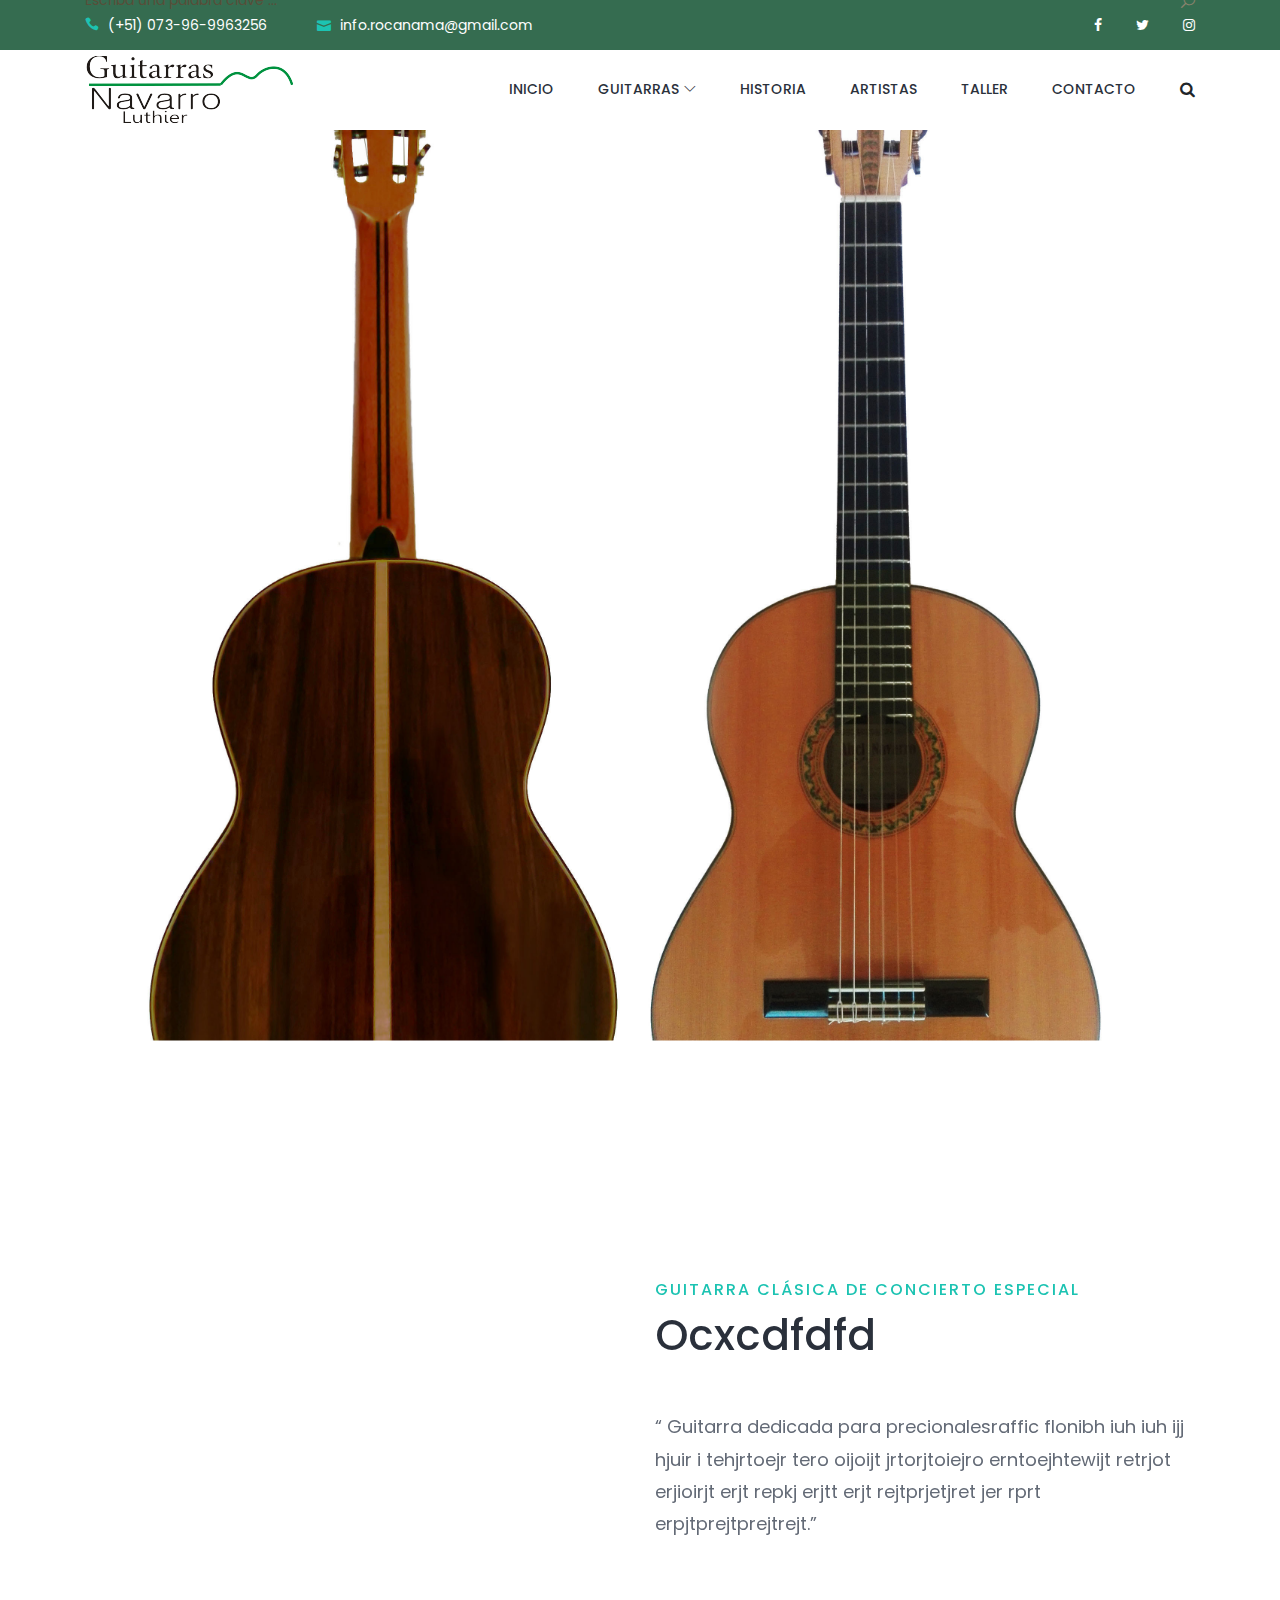
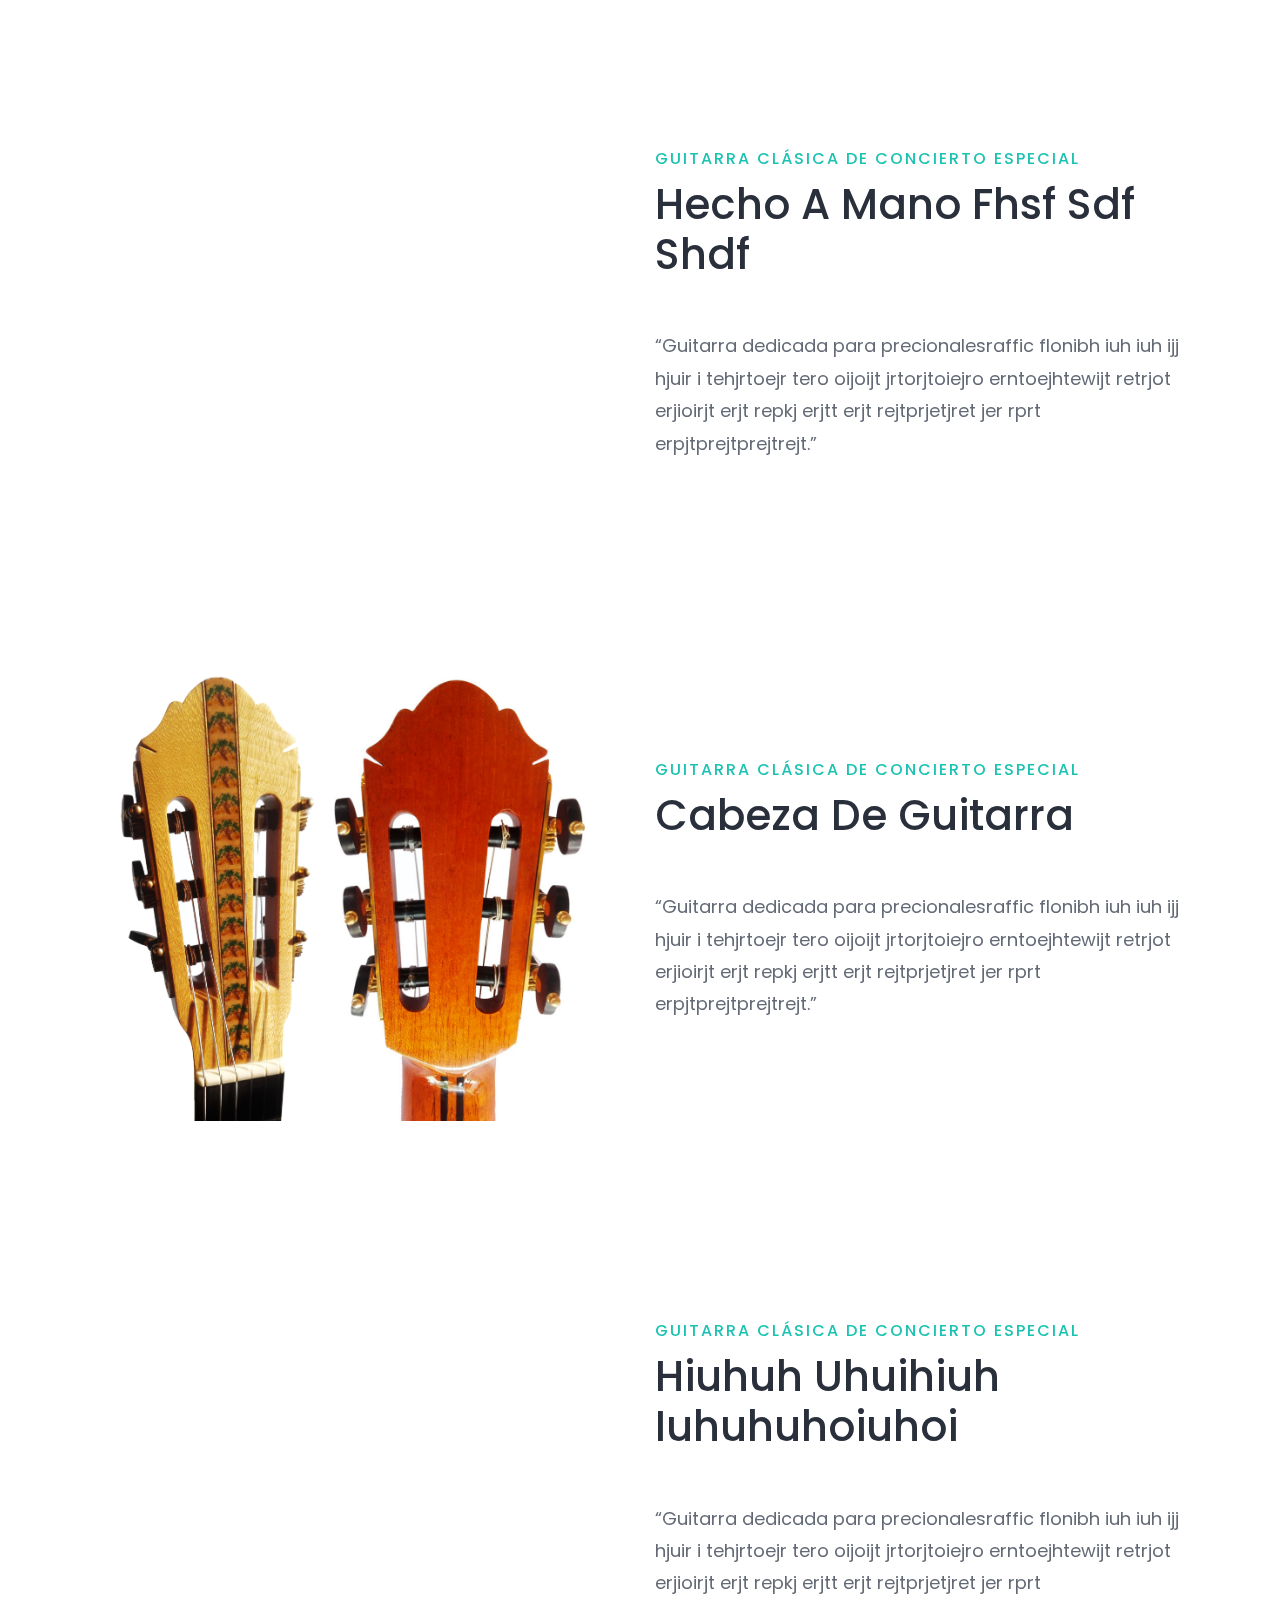
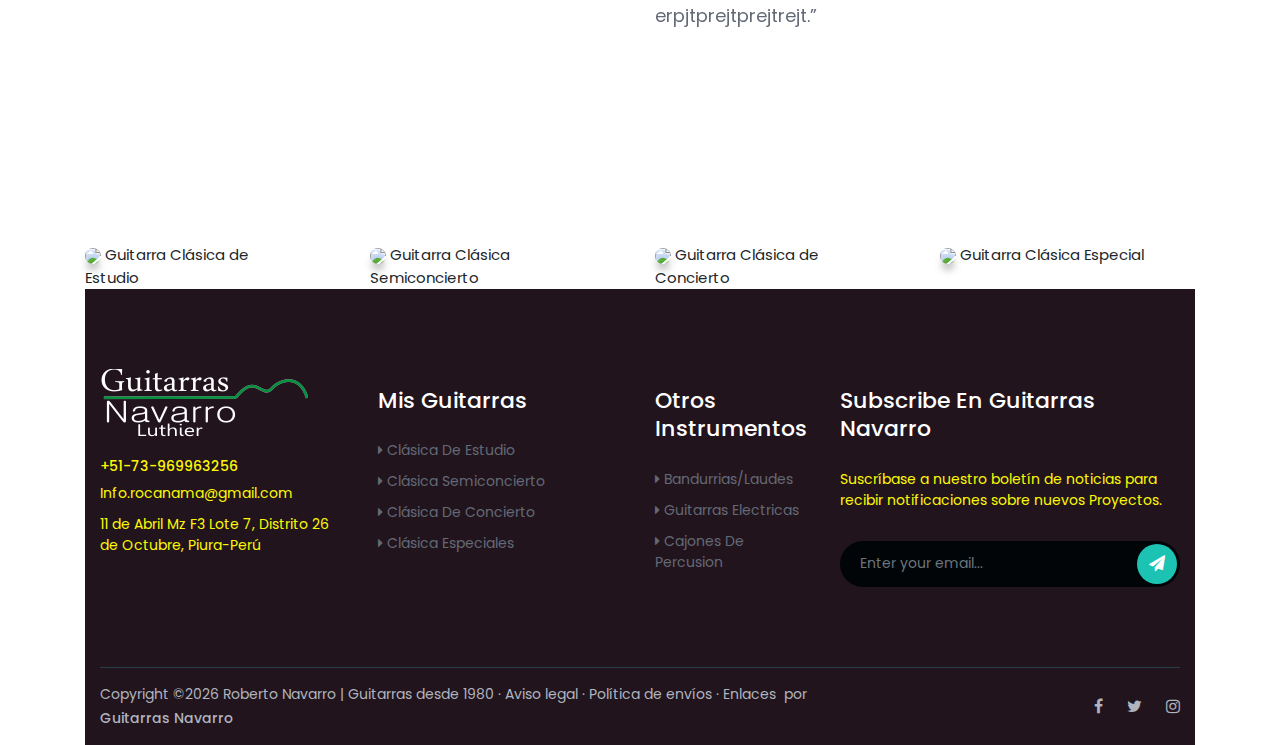
==== commit 45dece0d: "Add files via upload" ====
--- a/GuitarraEspecial.html
+++ b/GuitarraEspecial.html
@@ -163,15 +163,15 @@
             <div class="col-12 col-md-6">
                 <!-- Section Heading -->
                 <div class="section-heading">
-                    <h6>Testimonials</h6>
-                    <h2>Our Guests Love Us</h2>
+                    <h6>Guitarra Clásica de Concierto Especial</h6>
+                    <h2>Ocxcdfdfd</h2>
                 </div>
                 <!-- Testimonial Slide -->
                 <div class="testimonial-slides owl-carousel mb-100">
 
                     <!-- Single Testimonial Slide -->
                     <div class="single-testimonial-slide">
-                        <h5>“This can be achieved by applying search engine optimization or popularly known as SEO. This is a marketing strategy which increases the quality and quantity of traffic flow to a particular website via search engines.”</h5>
+                        <h5>“  Guitarra dedicada para precionalesraffic flonibh iuh iuh ijj hjuir i  tehjrtoejr tero oijoijt jrtorjtoiejro   erntoejhtewijt  retrjot  erjioirjt erjt repkj erjtt erjt rejtprjetjret jer rprt erpjtprejtprejtrejt.”</h5>
                         
                     </div>
                 </div>
@@ -194,15 +194,15 @@
             <div class="col-12 col-md-6">
                 <!-- Section Heading -->
                 <div class="section-heading">
-                    <h6>Testimonials</h6>
-                    <h2>Our Guests Love Us</h2>
+                    <h6>Guitarra Clásica de Concierto Especial</h6>
+                    <h2>hecho a mano fhsf sdf shdf</h2>
                 </div>
                 <!-- Testimonial Slide -->
                 <div class="testimonial-slides owl-carousel mb-100">
 
                     <!-- Single Testimonial Slide -->
                     <div class="single-testimonial-slide">
-                        <h5>“This can be achieved by applying search engine optimization or popularly known as SEO. This is a marketing strategy which increases the quality and quantity of traffic flow to a particular website via search engines.”</h5>
+                        <h5>“Guitarra dedicada para precionalesraffic flonibh iuh iuh ijj hjuir i  tehjrtoejr tero oijoijt jrtorjtoiejro   erntoejhtewijt  retrjot  erjioirjt erjt repkj erjtt erjt rejtprjetjret jer rprt erpjtprejtprejtrejt.”</h5>
                         
                     </div>
                 </div>
@@ -225,15 +225,15 @@
             <div class="col-12 col-md-6">
                 <!-- Section Heading -->
                 <div class="section-heading">
-                    <h6>Testimonials</h6>
-                    <h2>Our Guests Love Us</h2>
+                    <h6>Guitarra Clásica de Concierto Especial</h6>
+                    <h2>Cabeza de Guitarra</h2>
                 </div>
                 <!-- Testimonial Slide -->
                 <div class="testimonial-slides owl-carousel mb-100">
 
                     <!-- Single Testimonial Slide -->
                     <div class="single-testimonial-slide">
-                        <h5>“This can be achieved by applying search engine optimization or popularly known as SEO. This is a marketing strategy which increases the quality and quantity of traffic flow to a particular website via search engines.”</h5>
+                        <h5>“Guitarra dedicada para precionalesraffic flonibh iuh iuh ijj hjuir i  tehjrtoejr tero oijoijt jrtorjtoiejro   erntoejhtewijt  retrjot  erjioirjt erjt repkj erjtt erjt rejtprjetjret jer rprt erpjtprejtprejtrejt.”</h5>
                         
                     </div>
                 </div>
@@ -257,15 +257,15 @@
             <div class="col-12 col-md-6">
                 <!-- Section Heading -->
                 <div class="section-heading">
-                    <h6>Testimonials</h6>
-                    <h2>Our Guests Love Us</h2>
+                    <h6>Guitarra Clásica de Concierto Especial</h6>
+                    <h2>hiuhuh uhuihiuh iuhuhuhoiuhoi</h2>
                 </div>
                 <!-- Testimonial Slide -->
                 <div class="testimonial-slides owl-carousel mb-100">
 
                     <!-- Single Testimonial Slide -->
                     <div class="single-testimonial-slide">
-                        <h5>“This can be achieved by applying search engine optimization or popularly known as SEO. This is a marketing strategy which increases the quality and quantity of traffic flow to a particular website via search engines.”</h5>
+                        <h5>“Guitarra dedicada para precionalesraffic flonibh iuh iuh ijj hjuir i  tehjrtoejr tero oijoijt jrtorjtoiejro   erntoejhtewijt  retrjot  erjioirjt erjt repkj erjtt erjt rejtprjetjret jer rprt erpjtprejtprejtrejt.”</h5>
                         
                     </div>
                 </div>
